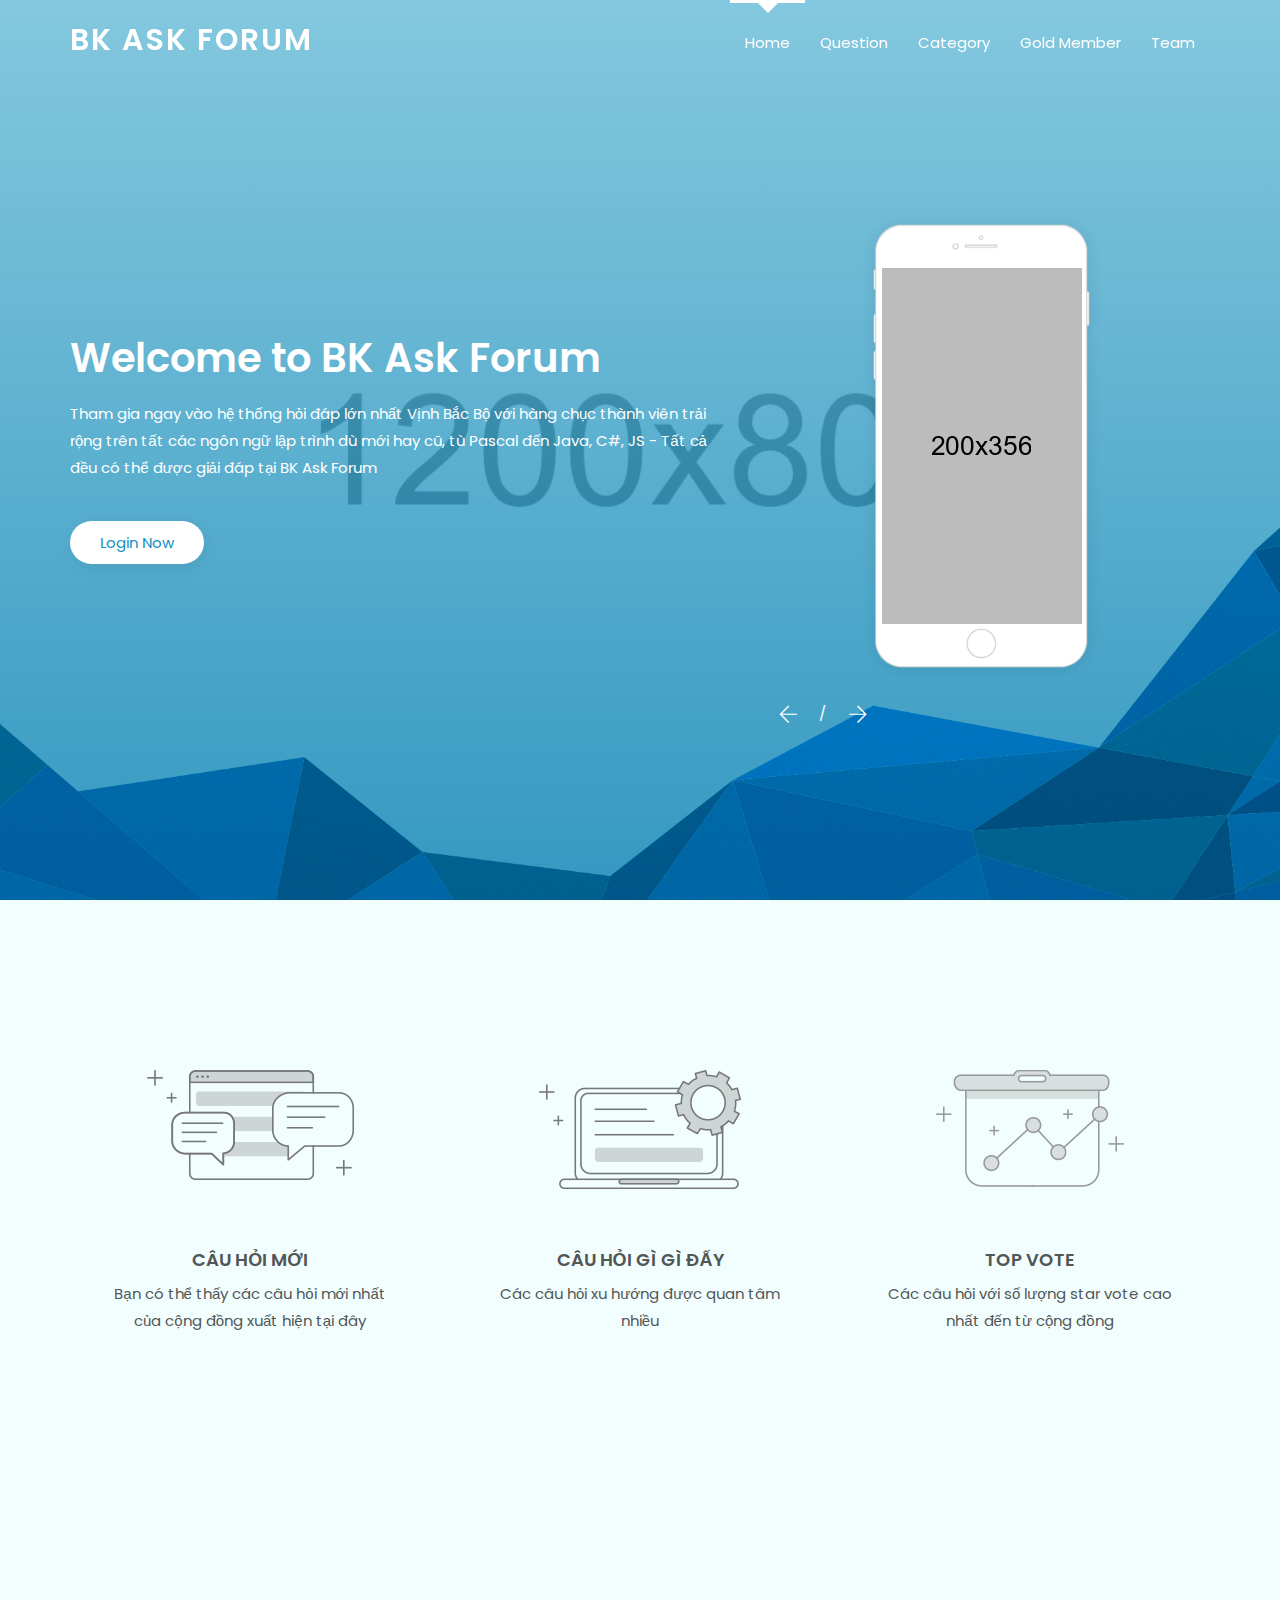
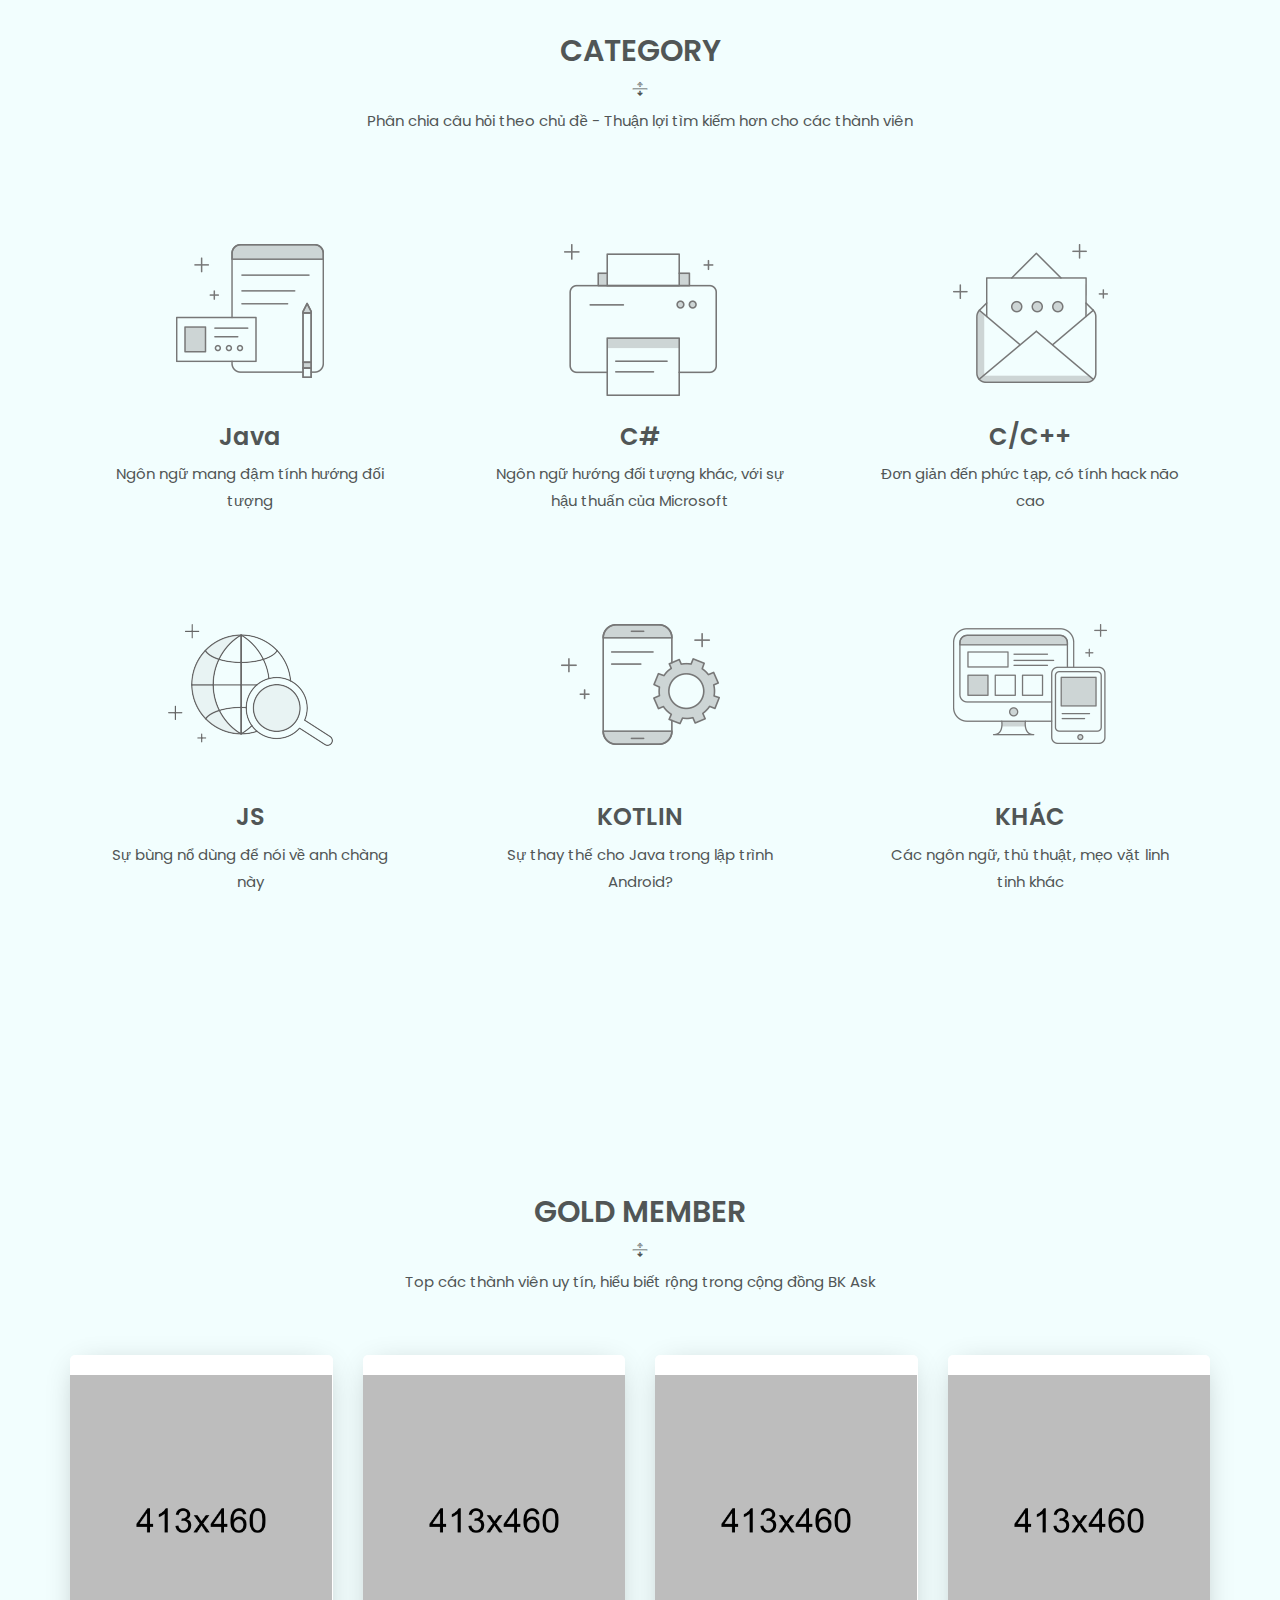
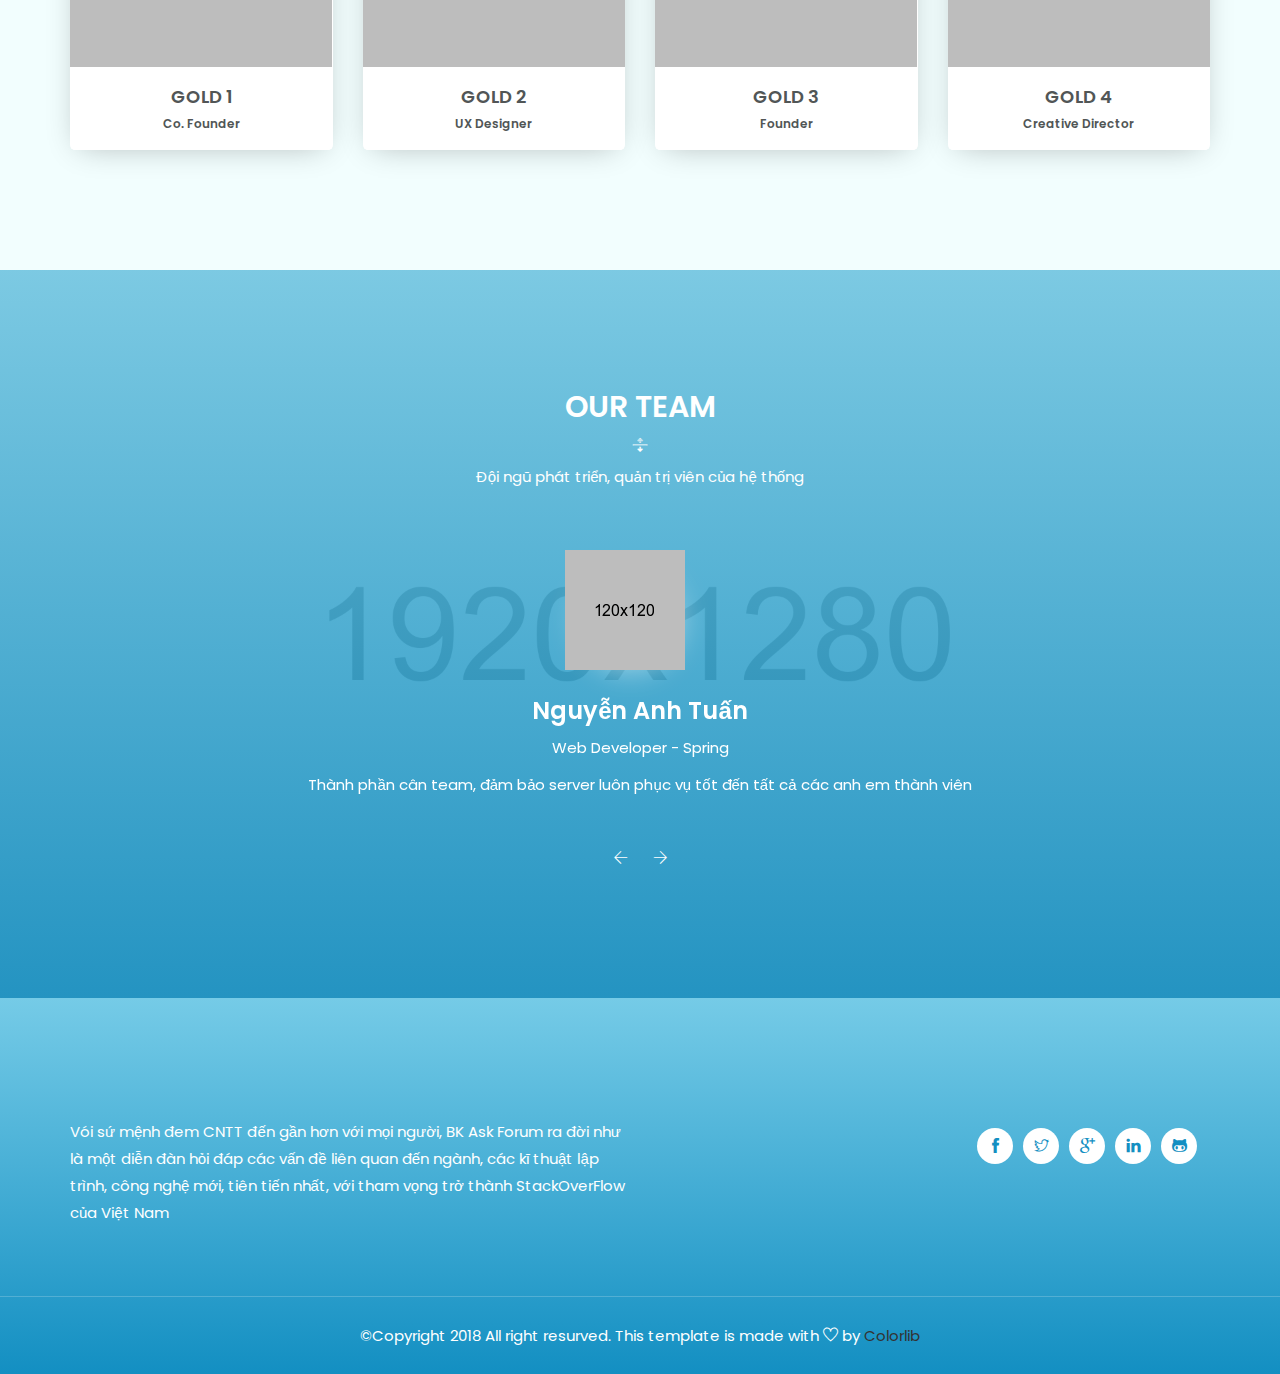
==== home/index.html @ bb3d8185 "Add Home" ====
<!doctype html>
<html class="no-js" lang="zxx">

<head>
    <meta charset="utf-8">
    <meta http-equiv="x-ua-compatible" content="ie=edge">
    <meta name="viewport" content="width=device-width, initial-scale=1.0">
    <!-- Title -->
    <title>Home</title>
    <!-- Place favicon.ico in the root directory -->
    <link rel="apple-touch-icon" href="images/apple-touch-icon.png">
    <link rel="shortcut icon" type="image/ico" href="images/favicon.ico" />
    <!-- Plugin-CSS -->
    <link rel="stylesheet" href="css/bootstrap.min.css">
    <link rel="stylesheet" href="css/owl.carousel.min.css">
    <link rel="stylesheet" href="css/themify-icons.css">
    <link rel="stylesheet" href="css/magnific-popup.css">
    <link rel="stylesheet" href="css/animate.css">
    <!-- Main-Stylesheets -->
    <link rel="stylesheet" href="css/normalize.css">
    <link rel="stylesheet" href="style.css">
    <link rel="stylesheet" href="css/responsive.css">
    <script src="js/vendor/modernizr-2.8.3.min.js"></script>

    <!--[if lt IE 9]>
        <script src="//oss.maxcdn.com/html5shiv/3.7.2/html5shiv.min.js"></script>
        <script src="//oss.maxcdn.com/respond/1.4.2/respond.min.js"></script>
    <![endif]-->
</head>

<body data-spy="scroll" data-target="#primary-menu">

    <!-- Pre loader -->
    <div class="preloader">
        <div class="sk-folding-cube">
            <div class="sk-cube1 sk-cube"></div>
            <div class="sk-cube2 sk-cube"></div>
            <div class="sk-cube4 sk-cube"></div>
            <div class="sk-cube3 sk-cube"></div>
        </div>
    </div>

    <!--Mainmenu-area-->
    <div class="mainmenu-area" data-spy="affix" data-offset-top="100">
        <div class="container">
            <!--Logo-->
            <div class="navbar-header">
                <button type="button" class="navbar-toggle" data-toggle="collapse" data-target="#primary-menu">
                    <span class="icon-bar"></span>
                    <span class="icon-bar"></span>
                    <span class="icon-bar"></span>
                </button>
                <a href="#" class="navbar-brand logo">
                    <h2>BK ASK FORUM</h2>
                </a>
            </div>
            <!--Logo/-->


            <nav class="collapse navbar-collapse" id="primary-menu">
                <ul class="nav navbar-nav navbar-right">
                    <li class="active"><a href="#home-page">Home</a></li>
                    <!--<li><a href="#service-page">Question</a></li>-->
                    <li><a href="#question-page">Question</a></li>

                    <!--<li><a href="#feature-page">Category</a></li>-->
                    <li><a href="#category-page">Category</a></li>

                    <li><a href="#goldmember-page">Gold Member</a></li>
                    <!--<li><a href="#price-page">Pricing</a></li>-->
                    <li><a href="#team-page">Team</a></li>
                    <!--<li><a href="#faq-page">FAQ</a></li>-->
                    <!--<li><a href="#blog-page">Blog</a></li>-->
                    <!--<li><a href="#contact-page">Contact</a></li>-->
                </ul>
            </nav>
        </div>
    </div>
    <!--Mainmenu-area/-->



    <!--Header-area-->
    <header class="header-area overlay full-height relative v-center" id="home-page">
        <div class="absolute anlge-bg"></div>
        <div class="container">
            <div class="row v-center">
                <!-- Introduction Title -->
                <div class="col-xs-12 col-md-7 header-text">
                    <h2>Welcome to BK Ask Forum</h2>
                    <p>Tham gia ngay vào hệ thống hỏi đáp lớn nhất Vịnh Bắc Bộ với hàng chục thành viên trải rộng trên tất các ngôn ngữ lập trình dù mới hay cũ, tù Pascal đến Java, C#, JS - Tất cả đều có thể được giải đáp tại BK Ask Forum </p>
                    <a href="#" class="button white">Login Now</a>
                </div>
                <!-- Slider -->
                <div class="hidden-xs hidden-sm col-md-5 text-right">
                    <div class="screen-box screen-slider">
                        <div class="item">
                            <img src="images/screen-1.jpg" alt="">
                        </div>
                        <div class="item">
                            <img src="images/screen-2.jpg" alt="">
                        </div>
                        <div class="item">
                            <img src="images/screen-3.jpg" alt="">
                        </div>
                        <div class="item">
                            <img src="images/screen-4.jpg" alt="">
                        </div>
                        <div class="item">
                            <img src="images/screen-5.jpg" alt="">
                        </div>
                    </div>
                </div>
            </div>
        </div>
    </header>
    <!--Header-area/-->



    <!--Question-area-->
    <section class="gray-bg section-padding" id="question-page">
        <div class="container">
            <div class="row">
                <div class="col-xs-12 col-sm-4">
                    <div class="box">
                        <div class="box-icon">
                            <img src="images/service-icon-1.png" alt="">
                        </div>
                        <h4>CÂU HỎI MỚI</h4>
                        <p>Bạn có thể thấy các câu hỏi mới nhất của cộng đồng xuất hiện tại đây</p>
                    </div>
                </div>
                <div class="col-xs-12 col-sm-4">
                    <div class="box">
                        <div class="box-icon">
                            <img src="images/service-icon-2.png" alt="">
                        </div>
                        <h4>CÂU HỎI GÌ GÌ ĐẤY</h4>
                        <p>Các câu hỏi xu hướng được quan tâm nhiều</p>
                    </div>
                </div>
                <div class="col-xs-12 col-sm-4">
                    <div class="box">
                        <div class="box-icon">
                            <img src="images/service-icon-3.png" alt="">
                        </div>
                        <h4>TOP VOTE</h4>
                        <p>Các câu hỏi với số lượng star vote cao nhất đến từ cộng đồng</p>
                    </div>
                </div>
            </div>
        </div>
    </section>
    <!--Question-area/-->


    <section class="gray-bg section-padding" id="category-page">
        <div class="container">
            <div class="row">
                <div class="col-xs-12 col-sm-6 col-sm-offset-3 text-center">
                    <div class="page-title">
                        <h2>CATEGORY</h2>
                        <p>Phân chia câu hỏi theo chủ đề - Thuận lợi tìm kiếm hơn cho các thành viên</p>
                    </div>
                </div>
            </div>
            <div class="row">
                <div class="col-xs-12 col-sm-6 col-md-4">
                    <div class="box">
                        <div class="box-icon">
                            <img src="images/portfolio-icon-1.png" alt="">
                        </div>
                        <h3>Java</h3>
                        <p>Ngôn ngữ mang đậm tính hướng đối tượng</p>
                    </div>
                </div>
                <div class="col-xs-12 col-sm-6 col-md-4">
                    <div class="box">
                        <div class="box-icon">
                            <img src="images/portfolio-icon-2.png" alt="">
                        </div>
                        <h3>C#</h3>
                        <p>Ngôn ngữ hướng đối tượng khác, với sự hậu thuấn của Microsoft</p>
                    </div>
                </div>
                <div class="col-xs-12 col-sm-6 col-md-4">
                    <div class="box">
                        <div class="box-icon">
                            <img src="images/portfolio-icon-3.png" alt="">
                        </div>
                        <h3>C/C++</h3>
                        <p>Đơn giản đến phức tạp, có tính hack não cao</p>
                    </div>
                </div>
                <div class="col-xs-12 col-sm-6 col-md-4">
                    <div class="box">
                        <div class="box-icon">
                            <img src="images/portfolio-icon-4.png" alt="">
                        </div>
                        <h3>JS</h3>
                        <p>Sự bùng nổ dùng để nói về anh chàng này</p>
                    </div>
                </div>
                <div class="col-xs-12 col-sm-6 col-md-4">
                    <div class="box">
                        <div class="box-icon">
                            <img src="images/portfolio-icon-5.png" alt="">
                        </div>
                        <h3>KOTLIN</h3>
                        <p>Sự thay thế cho Java trong lập trình Android?</p>
                    </div>
                </div>
                <div class="col-xs-12 col-sm-6 col-md-4">
                    <div class="box">
                        <div class="box-icon">
                            <img src="images/portfolio-icon-6.png" alt="">
                        </div>
                        <h3>KHÁC</h3>
                        <p>Các ngôn ngữ, thủ thuật, mẹo vặt linh tinh khác</p>
                    </div>
                </div>
            </div>
        </div>
    </section>


    <section class="section-padding gray-bg" id="goldmember-page">
        <div class="container">
            <div class="row">
                <div class="col-xs-12 col-sm-6 col-sm-offset-3 text-center">
                    <div class="page-title">
                        <h2>GOLD MEMBER</h2>
                        <p>Top các thành viên uy tín, hiểu biết rộng trong cộng đồng BK Ask</p>
                    </div>
                </div>
            </div>
            <div class="row">
                <div class="col-xs-12 col-sm-6 col-md-3">
                    <div class="single-team">
                        <div class="team-photo">
                            <img src="images/team-section-1.png" alt="">
                        </div>
                        <h4>GOLD 1</h4>
                        <h6>Co. Founder</h6>
                        <ul class="social-menu">
                            <li><a href="#"><i class="ti-facebook"></i></a></li>
                            <li><a href="#"><i class="ti-twitter"></i></a></li>
                            <li><a href="#"><i class="ti-linkedin"></i></a></li>
                            <li><a href="#"><i class="ti-pinterest"></i></a></li>
                        </ul>
                    </div>
                </div>
                <div class="col-xs-12 col-sm-6 col-md-3">
                    <div class="single-team">
                        <div class="team-photo">
                            <img src="images/team-section-2.png" alt="">
                        </div>
                        <h4>GOLD 2</h4>
                        <h6>UX Designer</h6>
                        <ul class="social-menu">
                            <li><a href="#"><i class="ti-facebook"></i></a></li>
                            <li><a href="#"><i class="ti-twitter"></i></a></li>
                            <li><a href="#"><i class="ti-linkedin"></i></a></li>
                            <li><a href="#"><i class="ti-pinterest"></i></a></li>
                        </ul>
                    </div>
                </div>
                <div class="col-xs-12 col-sm-6 col-md-3">
                    <div class="single-team">
                        <div class="team-photo">
                            <img src="images/team-section-3.png" alt="">
                        </div>
                        <h4>GOLD 3</h4>
                        <h6>Founder</h6>
                        <ul class="social-menu">
                            <li><a href="#"><i class="ti-facebook"></i></a></li>
                            <li><a href="#"><i class="ti-twitter"></i></a></li>
                            <li><a href="#"><i class="ti-linkedin"></i></a></li>
                            <li><a href="#"><i class="ti-pinterest"></i></a></li>
                        </ul>
                    </div>
                </div>
                <div class="col-xs-12 col-sm-6 col-md-3">
                    <div class="single-team">
                        <div class="team-photo">
                            <img src="images/team-section-4.png" alt="">
                        </div>
                        <h4>GOLD 4</h4>
                        <h6>Creative Director</h6>
                        <ul class="social-menu">
                            <li><a href="#"><i class="ti-facebook"></i></a></li>
                            <li><a href="#"><i class="ti-twitter"></i></a></li>
                            <li><a href="#"><i class="ti-linkedin"></i></a></li>
                            <li><a href="#"><i class="ti-pinterest"></i></a></li>
                        </ul>
                    </div>
                </div>
            </div>
        </div>
    </section>




    <section class="testimonial-area section-padding gray-bg overlay" id="team-page">
        <div class="container">
            <div class="row">
                <div class="col-xs-12 col-sm-6 col-sm-offset-3 text-center">
                    <div class="page-title">
                        <h2>OUR TEAM</h2>
                        <p>Đội ngũ phát triển, quản trị viên của hệ thống</p>
                    </div>
                </div>
            </div>
            <div class="row">
                <div class="col-xs-12 col-sm-10 col-sm-offset-1 col-md-8 col-md-offset-2">
                    <div class="testimonials">
                        <div class="testimonial">
                            <div class="testimonial-photo">
                                <img src="images/avatar-small-1.png" alt="">
                            </div>
                            <h3>Nguyễn Anh Tuấn</h3>
                            <p>Web Developer - Spring</p>
                            <p>Thành phần cân team, đảm bảo server luôn phục vụ tốt đến tất cả các anh em thành viên</p>
                        </div>
                        <div class="testimonial">
                            <div class="testimonial-photo">
                                <img src="images/avatar-small-2.png" alt="">
                            </div>
                            <h3>Nguyễn Văn Trọng</h3>
                            <p>Web Developer - Master AngularJS</p>
                            <p>Cũng tương tự như Tuấn, Trọng tham gia nhóm với tinh thần cân team là chính</p>
                        </div>
                        <div class="testimonial">
                            <div class="testimonial-photo">
                                <img src="images/avatar-small-3.png" alt="">
                            </div>
                            <h3>Mai Tiến Dũng</h3>
                            <p>Leader - Designer</p>
                            <p>Leader của team - Kêu gọi đầu tư cho đội ngũ phát triển</p>
                        </div>
                        <div class="testimonial">
                            <div class="testimonial-photo">
                                <img src="images/avatar-small-4.png" alt="">
                            </div>
                            <h3>Hà Thế Đăng</h3>
                            <p>Web Developer - Junior</p>
                            <p>Thành viên thứ 4 của team - Và Arsenal cũng là đội bóng ưa thích của anh</p>
                        </div>
                        <div class="testimonial">
                            <div class="testimonial-photo">
                                <img src="images/avatar-small-5.png" alt="">
                            </div>
                            <h3>Trần Quang Khải</h3>
                            <p>Web Developer</p>
                            <p>Thành viên giấu mặt</p>
                        </div>
                    </div>
                </div>
            </div>
        </div>
    </section>


    <footer class="footer-area relative sky-bg" id="contact-page">
        <div class="footer-middle">
            <div class="container">
                <div class="row">
                    <div class="col-xs-12 col-sm-6 pull-right">
                        <ul class="social-menu text-right x-left">
                            <li><a href="#"><i class="ti-facebook"></i></a></li>
                            <li><a href="#"><i class="ti-twitter"></i></a></li>
                            <li><a href="#"><i class="ti-google"></i></a></li>
                            <li><a href="#"><i class="ti-linkedin"></i></a></li>
                            <li><a href="#"><i class="ti-github"></i></a></li>
                        </ul>
                    </div>
                    <div class="col-xs-12 col-sm-6">
                        <p>Vói sứ mệnh đem CNTT đến gần hơn với mọi người, BK Ask Forum ra đời như là một diễn đàn hỏi
                        đáp các vấn đề liên quan đến ngành, các kĩ thuật lập trình, công nghệ mới, tiên tiến nhất, với tham vọng
                        trở thành StackOverFlow của Việt Nam</p>
                    </div>
                </div>
            </div>
        </div>
        <div class="footer-bottom">
            <div class="container">
                <div class="row">
                    <div class="col-xs-12 text-center">
                        <p>&copy;Copyright 2018 All right resurved.  This template is made with <i class="ti-heart" aria-hidden="true"></i> by <a href="https://colorlib.com">Colorlib</a></p>
                    </div>
                </div>
            </div>
        </div>
    </footer>





    <!--Vendor-JS-->
    <script src="js/vendor/jquery-1.12.4.min.js"></script>
    <script src="js/vendor/bootstrap.min.js"></script>
    <!--Plugin-JS-->
    <script src="js/owl.carousel.min.js"></script>
    <script src="js/contact-form.js"></script>
    <script src="js/jquery.parallax-1.1.3.js"></script>
    <script src="js/scrollUp.min.js"></script>
    <script src="js/magnific-popup.min.js"></script>
    <script src="js/wow.min.js"></script>
    <!--Main-active-JS-->
    <script src="js/main.js"></script>
</body>

</html>
---- home/css/themify-icons.css ----
@font-face {
	font-family: 'themify';
	src:url('../fonts/themify.eot?-fvbane');
	src:url('../fonts/themify.eot?#iefix-fvbane') format('embedded-opentype'),
		url('../fonts/themify.woff?-fvbane') format('woff'),
		url('../fonts/themify.ttf?-fvbane') format('truetype'),
		url('../fonts/themify.svg?-fvbane#themify') format('svg');
	font-weight: normal;
	font-style: normal;
}

[class^="ti-"], [class*=" ti-"] {
	font-family: 'themify';
	speak: none;
	font-style: normal;
	font-weight: normal;
	font-variant: normal;
	text-transform: none;
	line-height: 1;

	/* Better Font Rendering =========== */
	-webkit-font-smoothing: antialiased;
	-moz-osx-font-smoothing: grayscale;
}

.ti-wand:before {
	content: "\e600";
}
.ti-volume:before {
	content: "\e601";
}
.ti-user:before {
	content: "\e602";
}
.ti-unlock:before {
	content: "\e603";
}
.ti-unlink:before {
	content: "\e604";
}
.ti-trash:before {
	content: "\e605";
}
.ti-thought:before {
	content: "\e606";
}
.ti-target:before {
	content: "\e607";
}
.ti-tag:before {
	content: "\e608";
}
.ti-tablet:before {
	content: "\e609";
}
.ti-star:before {
	content: "\e60a";
}
.ti-spray:before {
	content: "\e60b";
}
.ti-signal:before {
	content: "\e60c";
}
.ti-shopping-cart:before {
	content: "\e60d";
}
.ti-shopping-cart-full:before {
	content: "\e60e";
}
.ti-settings:before {
	content: "\e60f";
}
.ti-search:before {
	content: "\e610";
}
.ti-zoom-in:before {
	content: "\e611";
}
.ti-zoom-out:before {
	content: "\e612";
}
.ti-cut:before {
	content: "\e613";
}
.ti-ruler:before {
	content: "\e614";
}
.ti-ruler-pencil:before {
	content: "\e615";
}
.ti-ruler-alt:before {
	content: "\e616";
}
.ti-bookmark:before {
	content: "\e617";
}
.ti-bookmark-alt:before {
	content: "\e618";
}
.ti-reload:before {
	content: "\e619";
}
.ti-plus:before {
	content: "\e61a";
}
.ti-pin:before {
	content: "\e61b";
}
.ti-pencil:before {
	content: "\e61c";
}
.ti-pencil-alt:before {
	content: "\e61d";
}
.ti-paint-roller:before {
	content: "\e61e";
}
.ti-paint-bucket:before {
	content: "\e61f";
}
.ti-na:before {
	content: "\e620";
}
.ti-mobile:before {
	content: "\e621";
}
.ti-minus:before {
	content: "\e622";
}
.ti-medall:before {
	content: "\e623";
}
.ti-medall-alt:before {
	content: "\e624";
}
.ti-marker:before {
	content: "\e625";
}
.ti-marker-alt:before {
	content: "\e626";
}
.ti-arrow-up:before {
	content: "\e627";
}
.ti-arrow-right:before {
	content: "\e628";
}
.ti-arrow-left:before {
	content: "\e629";
}
.ti-arrow-down:before {
	content: "\e62a";
}
.ti-lock:before {
	content: "\e62b";
}
.ti-location-arrow:before {
	content: "\e62c";
}
.ti-link:before {
	content: "\e62d";
}
.ti-layout:before {
	content: "\e62e";
}
.ti-layers:before {
	content: "\e62f";
}
.ti-layers-alt:before {
	content: "\e630";
}
.ti-key:before {
	content: "\e631";
}
.ti-import:before {
	content: "\e632";
}
.ti-image:before {
	content: "\e633";
}
.ti-heart:before {
	content: "\e634";
}
.ti-heart-broken:before {
	content: "\e635";
}
.ti-hand-stop:before {
	content: "\e636";
}
.ti-hand-open:before {
	content: "\e637";
}
.ti-hand-drag:before {
	content: "\e638";
}
.ti-folder:before {
	content: "\e639";
}
.ti-flag:before {
	content: "\e63a";
}
.ti-flag-alt:before {
	content: "\e63b";
}
.ti-flag-alt-2:before {
	content: "\e63c";
}
.ti-eye:before {
	content: "\e63d";
}
.ti-export:before {
	content: "\e63e";
}
.ti-exchange-vertical:before {
	content: "\e63f";
}
.ti-desktop:before {
	content: "\e640";
}
.ti-cup:before {
	content: "\e641";
}
.ti-crown:before {
	content: "\e642";
}
.ti-comments:before {
	content: "\e643";
}
.ti-comment:before {
	content: "\e644";
}
.ti-comment-alt:before {
	content: "\e645";
}
.ti-close:before {
	content: "\e646";
}
.ti-clip:before {
	content: "\e647";
}
.ti-angle-up:before {
	content: "\e648";
}
.ti-angle-right:before {
	content: "\e649";
}
.ti-angle-left:before {
	content: "\e64a";
}
.ti-angle-down:before {
	content: "\e64b";
}
.ti-check:before {
	content: "\e64c";
}
.ti-check-box:before {
	content: "\e64d";
}
.ti-camera:before {
	content: "\e64e";
}
.ti-announcement:before {
	content: "\e64f";
}
.ti-brush:before {
	content: "\e650";
}
.ti-briefcase:before {
	content: "\e651";
}
.ti-bolt:before {
	content: "\e652";
}
.ti-bolt-alt:before {
	content: "\e653";
}
.ti-blackboard:before {
	content: "\e654";
}
.ti-bag:before {
	content: "\e655";
}
.ti-move:before {
	content: "\e656";
}
.ti-arrows-vertical:before {
	content: "\e657";
}
.ti-arrows-horizontal:before {
	content: "\e658";
}
.ti-fullscreen:before {
	content: "\e659";
}
.ti-arrow-top-right:before {
	content: "\e65a";
}
.ti-arrow-top-left:before {
	content: "\e65b";
}
.ti-arrow-circle-up:before {
	content: "\e65c";
}
.ti-arrow-circle-right:before {
	content: "\e65d";
}
.ti-arrow-circle-left:before {
	content: "\e65e";
}
.ti-arrow-circle-down:before {
	content: "\e65f";
}
.ti-angle-double-up:before {
	content: "\e660";
}
.ti-angle-double-right:before {
	content: "\e661";
}
.ti-angle-double-left:before {
	content: "\e662";
}
.ti-angle-double-down:before {
	content: "\e663";
}
.ti-zip:before {
	content: "\e664";
}
.ti-world:before {
	content: "\e665";
}
.ti-wheelchair:before {
	content: "\e666";
}
.ti-view-list:before {
	content: "\e667";
}
.ti-view-list-alt:before {
	content: "\e668";
}
.ti-view-grid:before {
	content: "\e669";
}
.ti-uppercase:before {
	content: "\e66a";
}
.ti-upload:before {
	content: "\e66b";
}
.ti-underline:before {
	content: "\e66c";
}
.ti-truck:before {
	content: "\e66d";
}
.ti-timer:before {
	content: "\e66e";
}
.ti-ticket:before {
	content: "\e66f";
}
.ti-thumb-up:before {
	content: "\e670";
}
.ti-thumb-down:before {
	content: "\e671";
}
.ti-text:before {
	content: "\e672";
}
.ti-stats-up:before {
	content: "\e673";
}
.ti-stats-down:before {
	content: "\e674";
}
.ti-split-v:before {
	content: "\e675";
}
.ti-split-h:before {
	content: "\e676";
}
.ti-smallcap:before {
	content: "\e677";
}
.ti-shine:before {
	content: "\e678";
}
.ti-shift-right:before {
	content: "\e679";
}
.ti-shift-left:before {
	content: "\e67a";
}
.ti-shield:before {
	content: "\e67b";
}
.ti-notepad:before {
	content: "\e67c";
}
.ti-server:before {
	content: "\e67d";
}
.ti-quote-right:before {
	content: "\e67e";
}
.ti-quote-left:before {
	content: "\e67f";
}
.ti-pulse:before {
	content: "\e680";
}
.ti-printer:before {
	content: "\e681";
}
.ti-power-off:before {
	content: "\e682";
}
.ti-plug:before {
	content: "\e683";
}
.ti-pie-chart:before {
	content: "\e684";
}
.ti-paragraph:before {
	content: "\e685";
}
.ti-panel:before {
	content: "\e686";
}
.ti-package:before {
	content: "\e687";
}
.ti-music:before {
	content: "\e688";
}
.ti-music-alt:before {
	content: "\e689";
}
.ti-mouse:before {
	content: "\e68a";
}
.ti-mouse-alt:before {
	content: "\e68b";
}
.ti-money:before {
	content: "\e68c";
}
.ti-microphone:before {
	content: "\e68d";
}
.ti-menu:before {
	content: "\e68e";
}
.ti-menu-alt:before {
	content: "\e68f";
}
.ti-map:before {
	content: "\e690";
}
.ti-map-alt:before {
	content: "\e691";
}
.ti-loop:before {
	content: "\e692";
}
.ti-location-pin:before {
	content: "\e693";
}
.ti-list:before {
	content: "\e694";
}
.ti-light-bulb:before {
	content: "\e695";
}
.ti-Italic:before {
	content: "\e696";
}
.ti-info:before {
	content: "\e697";
}
.ti-infinite:before {
	content: "\e698";
}
.ti-id-badge:before {
	content: "\e699";
}
.ti-hummer:before {
	content: "\e69a";
}
.ti-home:before {
	content: "\e69b";
}
.ti-help:before {
	content: "\e69c";
}
.ti-headphone:before {
	content: "\e69d";
}
.ti-harddrives:before {
	content: "\e69e";
}
.ti-harddrive:before {
	content: "\e69f";
}
.ti-gift:before {
	content: "\e6a0";
}
.ti-game:before {
	content: "\e6a1";
}
.ti-filter:before {
	content: "\e6a2";
}
.ti-files:before {
	content: "\e6a3";
}
.ti-file:before {
	content: "\e6a4";
}
.ti-eraser:before {
	content: "\e6a5";
}
.ti-envelope:before {
	content: "\e6a6";
}
.ti-download:before {
	content: "\e6a7";
}
.ti-direction:before {
	content: "\e6a8";
}
.ti-direction-alt:before {
	content: "\e6a9";
}
.ti-dashboard:before {
	content: "\e6aa";
}
.ti-control-stop:before {
	content: "\e6ab";
}
.ti-control-shuffle:before {
	content: "\e6ac";
}
.ti-control-play:before {
	content: "\e6ad";
}
.ti-control-pause:before {
	content: "\e6ae";
}
.ti-control-forward:before {
	content: "\e6af";
}
.ti-control-backward:before {
	content: "\e6b0";
}
.ti-cloud:before {
	content: "\e6b1";
}
.ti-cloud-up:before {
	content: "\e6b2";
}
.ti-cloud-down:before {
	content: "\e6b3";
}
.ti-clipboard:before {
	content: "\e6b4";
}
.ti-car:before {
	content: "\e6b5";
}
.ti-calendar:before {
	content: "\e6b6";
}
.ti-book:before {
	content: "\e6b7";
}
.ti-bell:before {
	content: "\e6b8";
}
.ti-basketball:before {
	content: "\e6b9";
}
.ti-bar-chart:before {
	content: "\e6ba";
}
.ti-bar-chart-alt:before {
	content: "\e6bb";
}
.ti-back-right:before {
	content: "\e6bc";
}
.ti-back-left:before {
	content: "\e6bd";
}
.ti-arrows-corner:before {
	content: "\e6be";
}
.ti-archive:before {
	content: "\e6bf";
}
.ti-anchor:before {
	content: "\e6c0";
}
.ti-align-right:before {
	content: "\e6c1";
}
.ti-align-left:before {
	content: "\e6c2";
}
.ti-align-justify:before {
	content: "\e6c3";
}
.ti-align-center:before {
	content: "\e6c4";
}
.ti-alert:before {
	content: "\e6c5";
}
.ti-alarm-clock:before {
	content: "\e6c6";
}
.ti-agenda:before {
	content: "\e6c7";
}
.ti-write:before {
	content: "\e6c8";
}
.ti-window:before {
	content: "\e6c9";
}
.ti-widgetized:before {
	content: "\e6ca";
}
.ti-widget:before {
	content: "\e6cb";
}
.ti-widget-alt:before {
	content: "\e6cc";
}
.ti-wallet:before {
	content: "\e6cd";
}
.ti-video-clapper:before {
	content: "\e6ce";
}
.ti-video-camera:before {
	content: "\e6cf";
}
.ti-vector:before {
	content: "\e6d0";
}
.ti-themify-logo:before {
	content: "\e6d1";
}
.ti-themify-favicon:before {
	content: "\e6d2";
}
.ti-themify-favicon-alt:before {
	content: "\e6d3";
}
.ti-support:before {
	content: "\e6d4";
}
.ti-stamp:before {
	content: "\e6d5";
}
.ti-split-v-alt:before {
	content: "\e6d6";
}
.ti-slice:before {
	content: "\e6d7";
}
.ti-shortcode:before {
	content: "\e6d8";
}
.ti-shift-right-alt:before {
	content: "\e6d9";
}
.ti-shift-left-alt:before {
	content: "\e6da";
}
.ti-ruler-alt-2:before {
	content: "\e6db";
}
.ti-receipt:before {
	content: "\e6dc";
}
.ti-pin2:before {
	content: "\e6dd";
}
.ti-pin-alt:before {
	content: "\e6de";
}
.ti-pencil-alt2:before {
	content: "\e6df";
}
.ti-palette:before {
	content: "\e6e0";
}
.ti-more:before {
	content: "\e6e1";
}
.ti-more-alt:before {
	content: "\e6e2";
}
.ti-microphone-alt:before {
	content: "\e6e3";
}
.ti-magnet:before {
	content: "\e6e4";
}
.ti-line-double:before {
	content: "\e6e5";
}
.ti-line-dotted:before {
	content: "\e6e6";
}
.ti-line-dashed:before {
	content: "\e6e7";
}
.ti-layout-width-full:before {
	content: "\e6e8";
}
.ti-layout-width-default:before {
	content: "\e6e9";
}
.ti-layout-width-default-alt:before {
	content: "\e6ea";
}
.ti-layout-tab:before {
	content: "\e6eb";
}
.ti-layout-tab-window:before {
	content: "\e6ec";
}
.ti-layout-tab-v:before {
	content: "\e6ed";
}
.ti-layout-tab-min:before {
	content: "\e6ee";
}
.ti-layout-slider:before {
	content: "\e6ef";
}
.ti-layout-slider-alt:before {
	content: "\e6f0";
}
.ti-layout-sidebar-right:before {
	content: "\e6f1";
}
.ti-layout-sidebar-none:before {
	content: "\e6f2";
}
.ti-layout-sidebar-left:before {
	content: "\e6f3";
}
.ti-layout-placeholder:before {
	content: "\e6f4";
}
.ti-layout-menu:before {
	content: "\e6f5";
}
.ti-layout-menu-v:before {
	content: "\e6f6";
}
.ti-layout-menu-separated:before {
	content: "\e6f7";
}
.ti-layout-menu-full:before {
	content: "\e6f8";
}
.ti-layout-media-right-alt:before {
	content: "\e6f9";
}
.ti-layout-media-right:before {
	content: "\e6fa";
}
.ti-layout-media-overlay:before {
	content: "\e6fb";
}
.ti-layout-media-overlay-alt:before {
	content: "\e6fc";
}
.ti-layout-media-overlay-alt-2:before {
	content: "\e6fd";
}
.ti-layout-media-left-alt:before {
	content: "\e6fe";
}
.ti-layout-media-left:before {
	content: "\e6ff";
}
.ti-layout-media-center-alt:before {
	content: "\e700";
}
.ti-layout-media-center:before {
	content: "\e701";
}
.ti-layout-list-thumb:before {
	content: "\e702";
}
.ti-layout-list-thumb-alt:before {
	content: "\e703";
}
.ti-layout-list-post:before {
	content: "\e704";
}
.ti-layout-list-large-image:before {
	content: "\e705";
}
.ti-layout-line-solid:before {
	content: "\e706";
}
.ti-layout-grid4:before {
	content: "\e707";
}
.ti-layout-grid3:before {
	content: "\e708";
}
.ti-layout-grid2:before {
	content: "\e709";
}
.ti-layout-grid2-thumb:before {
	content: "\e70a";
}
.ti-layout-cta-right:before {
	content: "\e70b";
}
.ti-layout-cta-left:before {
	content: "\e70c";
}
.ti-layout-cta-center:before {
	content: "\e70d";
}
.ti-layout-cta-btn-right:before {
	content: "\e70e";
}
.ti-layout-cta-btn-left:before {
	content: "\e70f";
}
.ti-layout-column4:before {
	content: "\e710";
}
.ti-layout-column3:before {
	content: "\e711";
}
.ti-layout-column2:before {
	content: "\e712";
}
.ti-layout-accordion-separated:before {
	content: "\e713";
}
.ti-layout-accordion-merged:before {
	content: "\e714";
}
.ti-layout-accordion-list:before {
	content: "\e715";
}
.ti-ink-pen:before {
	content: "\e716";
}
.ti-info-alt:before {
	content: "\e717";
}
.ti-help-alt:before {
	content: "\e718";
}
.ti-headphone-alt:before {
	content: "\e719";
}
.ti-hand-point-up:before {
	content: "\e71a";
}
.ti-hand-point-right:before {
	content: "\e71b";
}
.ti-hand-point-left:before {
	content: "\e71c";
}
.ti-hand-point-down:before {
	content: "\e71d";
}
.ti-gallery:before {
	content: "\e71e";
}
.ti-face-smile:before {
	content: "\e71f";
}
.ti-face-sad:before {
	content: "\e720";
}
.ti-credit-card:before {
	content: "\e721";
}
.ti-control-skip-forward:before {
	content: "\e722";
}
.ti-control-skip-backward:before {
	content: "\e723";
}
.ti-control-record:before {
	content: "\e724";
}
.ti-control-eject:before {
	content: "\e725";
}
.ti-comments-smiley:before {
	content: "\e726";
}
.ti-brush-alt:before {
	content: "\e727";
}
.ti-youtube:before {
	content: "\e728";
}
.ti-vimeo:before {
	content: "\e729";
}
.ti-twitter:before {
	content: "\e72a";
}
.ti-time:before {
	content: "\e72b";
}
.ti-tumblr:before {
	content: "\e72c";
}
.ti-skype:before {
	content: "\e72d";
}
.ti-share:before {
	content: "\e72e";
}
.ti-share-alt:before {
	content: "\e72f";
}
.ti-rocket:before {
	content: "\e730";
}
.ti-pinterest:before {
	content: "\e731";
}
.ti-new-window:before {
	content: "\e732";
}
.ti-microsoft:before {
	content: "\e733";
}
.ti-list-ol:before {
	content: "\e734";
}
.ti-linkedin:before {
	content: "\e735";
}
.ti-layout-sidebar-2:before {
	content: "\e736";
}
.ti-layout-grid4-alt:before {
	content: "\e737";
}
.ti-layout-grid3-alt:before {
	content: "\e738";
}
.ti-layout-grid2-alt:before {
	content: "\e739";
}
.ti-layout-column4-alt:before {
	content: "\e73a";
}
.ti-layout-column3-alt:before {
	content: "\e73b";
}
.ti-layout-column2-alt:before {
	content: "\e73c";
}
.ti-instagram:before {
	content: "\e73d";
}
.ti-google:before {
	content: "\e73e";
}
.ti-github:before {
	content: "\e73f";
}
.ti-flickr:before {
	content: "\e740";
}
.ti-facebook:before {
	content: "\e741";
}
.ti-dropbox:before {
	content: "\e742";
}
.ti-dribbble:before {
	content: "\e743";
}
.ti-apple:before {
	content: "\e744";
}
.ti-android:before {
	content: "\e745";
}
.ti-save:before {
	content: "\e746";
}
.ti-save-alt:before {
	content: "\e747";
}
.ti-yahoo:before {
	content: "\e748";
}
.ti-wordpress:before {
	content: "\e749";
}
.ti-vimeo-alt:before {
	content: "\e74a";
}
.ti-twitter-alt:before {
	content: "\e74b";
}
.ti-tumblr-alt:before {
	content: "\e74c";
}
.ti-trello:before {
	content: "\e74d";
}
.ti-stack-overflow:before {
	content: "\e74e";
}
.ti-soundcloud:before {
	content: "\e74f";
}
.ti-sharethis:before {
	content: "\e750";
}
.ti-sharethis-alt:before {
	content: "\e751";
}
.ti-reddit:before {
	content: "\e752";
}
.ti-pinterest-alt:before {
	content: "\e753";
}
.ti-microsoft-alt:before {
	content: "\e754";
}
.ti-linux:before {
	content: "\e755";
}
.ti-jsfiddle:before {
	content: "\e756";
}
.ti-joomla:before {
	content: "\e757";
}
.ti-html5:before {
	content: "\e758";
}
.ti-flickr-alt:before {
	content: "\e759";
}
.ti-email:before {
	content: "\e75a";
}
.ti-drupal:before {
	content: "\e75b";
}
.ti-dropbox-alt:before {
	content: "\e75c";
}
.ti-css3:before {
	content: "\e75d";
}
.ti-rss:before {
	content: "\e75e";
}
.ti-rss-alt:before {
	content: "\e75f";
}
---- home/style.css ----
/*-----------------------------------------------------------------------------------
Template Name: New HTML5 Template,
Template URI: http://www.themectg.com
Description: This is html5 template
Author: Themectg
Author URI: http://www.themectg.com
Version: 1.0
-----------------------------------------------------------------------------------
CSS INDEX
===================
1. Google font
2. Theme Default CSS
3. Helper-class
4. Button-style
5. Mainmenu-area
6. Section-Background
7. Header-style
8. Headline-style
9. Skills-area
10. Service-area
11. Work-area
12. Team-area
13. Bar-effect-css
14. Masp style
15. Form-style
16. Scroll-To-Top-Button
17. Preloader-css
-----------------------------------------------------------------------------------*/

/*-----------------
1. Google font
------------------*/

@import url('https://fonts.googleapis.com/css?family=Poppins:300,400,500,600,700');

/*-------------------
2. Theme Default CSS
--------------------*/

a {
    text-decoration: none;
    outline: none;
    -webkit-transition: 0.4s;
    transition: 0.4s;
    color: #333333;
}

input:focus,
button:focus,
a:focus,
a:hover {
    text-decoration: none;
    outline: none;
    color: #000000;
}

img {
    max-width: 100%;
    height: auto;
}

h1,
h2,
h3,
h4,
h5,
h6 {
    margin: 0 0 10px;
    font-weight: 600;
}

html,
body {
    height: 100%
}

body {
    font-family: 'Poppins', sans-serif;
    font-weight: 400;
    font-size: 15px;
    line-height: 1.8;
    color: #515656;
}


/* Remove Chrome Input Field's Unwanted Yellow Background Color */

input:-webkit-autofill,
input:-webkit-autofill:hover,
input:-webkit-autofill:focus {
    -webkit-box-shadow: 0 0 0px 1000px white inset !important;
}

/**
*Helper-Classes
**/

.full-height {
    width: 100%;
    height: 100vh;
}

.relative {
    position: relative;
}

.fixed,
.absolute {
    position: absolute;
    left: 0;
    top: 0;
    width: 100%;
    height: 100%;
}

.fixed {
    position: fixed;
}

.v-center {
    display: -webkit-box;
    display: -ms-flexbox;
    display: flex;
    -webkit-box-align: center;
    -ms-flex-align: center;
    align-items: center;
    -ms-flex-line-pack: center;
    align-content: center;
    -ms-flex-wrap: wrap;
    flex-wrap: wrap
}

.section-padding {
    padding: 120px 0;
}

.social-menu {
    list-style: none;
    margin: 0;
    padding: 10px;
}

.social-menu li {
    display: inline-block;
    margin: 0 3px;
}

.social-menu li a {
    display: block;
    width: 36px;
    height: 36px;
    text-align: center;
    line-height: 2.5em;
    background-color: #ffffff;
    color: #138fc2;
    border-radius: 100px;
    -webkit-box-shadow: 0 0 0 0 rgba(0, 0, 0, 0.1);
    box-shadow: 0 0 0 0 rgba(0, 0, 0, 0.1);
    font-size: 15px;
}

.social-menu li a:hover {
    background-color: #138fc2;
    color: #ffffff;
    -webkit-box-shadow: 3px 3px 5px 0 rgba(0, 0, 0, 0.1);
    box-shadow: 3px 3px 5px 0 rgba(0, 0, 0, 0.1);
}

/**
*Default Background Class
**/

.overlay:before,
.sky-bg {
    background: #75cbe7;
    background: -webkit-gradient(linear, left top, left bottom, from(#75cbe7), to(#138fc2));
    background: linear-gradient(to bottom, #75cbe7 0%, #138fc2 100%);
    filter: progid:DXImageTransform.Microsoft.gradient( startColorstr='#75cbe7', endColorstr='#138fc2', GradientType=0);
    color: #ffffff;
}

.gray-bg {
    background-color: #f2fefe;
}

/**
*Default Button
**/

.button {
    display: inline-block;
    padding: 8px 30px;
    border-radius: 50px;
    color: #ffffff;
    background-color: #2f60c3;
    -webkit-transition: 0.3s;
    transition: 0.3s;
    border: none;
    -webkit-box-shadow: 2px 5px 20px -5px rgba(0, 0, 0, 0.1);
    box-shadow: 2px 5px 20px -5px rgba(0, 0, 0, 0.1);
}

.button.white,
.button:hover {
    background-color: #ffffff;
    color: #138fc2;
}

.button.white:hover {
    background-color: #2f60c3;
    color: #ffffff;
}

.button i {
    margin-left: 5px;
}

/**
*Page title
**/

.page-title {
    margin-bottom: 60px;
}

.page-title h2 {
    text-transform: uppercase;
    position: relative;
    margin-bottom: 20px;
    padding-bottom: 20px;
}

.page-title h2:after {
    content: "\e675";
    font-family: 'themify';
    position: absolute;
    left: 50%;
    -webkit-transform: translateX(-50%);
    transform: translateX(-50%);
    bottom: -10px;
    width: 15px;
    height: 15px;
    font-size: 14px;
}

/**
*Box-style
**/

.box {
    padding: 50px 30px;
    text-align: center;
    -webkit-box-shadow: 0 0 0 0 #ffffff;
    box-shadow: 0 0 0 0 #ffffff;
    -webkit-transition: 0.3s;
    transition: 0.3s;
    border-radius: 5px;
    -webkit-transform: translateY(0);
    transform: translateY(0)
}

.box:hover {
    -webkit-box-shadow: 0 10px 30px -5px rgba(0, 0, 0, 0.1);
    box-shadow: 0 10px 30px -5px rgba(0, 0, 0, 0.1);
    background-color: #ffffff;
    -webkit-transform: translateY(-5px);
    transform: translateY(-5px)
}

.box h4 {
    text-transform: uppercase;
}

.box .box-icon {
    height: 160px;
    margin-bottom: 20px;
}

.box .box-icon img {
    -webkit-filter: grayscale(100%);
    filter: grayscale(100%);
    -webkit-transition: 0.3s;
    transition: 0.3s;
}

.box:hover .box-icon img {
    -webkit-filter: grayscale(0);
    filter: grayscale(0)
}

/**
*Mainmenu-area
**/

.mainmenu-area {
    position: fixed;
    left: 0;
    top: 0;
    width: 100%;
    z-index: 9999999;
    -webkit-transition: 0.3s;
    transition: 0.3s;
}

.overlay,
.overlay a,
.mainmenu-area a {
    color: #ffffff;
}

.mainmenu-area .logo {
    text-transform: uppercase;
    letter-spacing: 2px;
    height: inherit;
    margin-top: 8px;
    padding-left: 0;
}

.mainmenu-area .logo h2 {
    margin-bottom: 0;
}

.mainmenu-area #primary-menu > ul > li > a {
    background: none;
    padding: 30px 15px;
    position: relative;
    border-top: 3px solid transparent;
    text-align: center;
}

.mainmenu-area #primary-menu > ul > li > a:before {
    content: "";
    position: absolute;
    left: 50%;
    -webkit-transform: translateX(-50%);
    transform: translateX(-50%);
    top: -10px;
    width: 0;
    height: 0;
    border-right: 10px solid transparent;
    border-left: 10px solid transparent;
    border-top: 10px solid #ffffff;
    opacity: 0;
    -webkit-transition: 0.3s;
    transition: 0.3s;
}

.mainmenu-area #primary-menu > ul > li > a:hover:before,
.mainmenu-area #primary-menu > ul > li.active > a:before {
    opacity: 1;
    top: 0;
}

.mainmenu-area #primary-menu ul li.active a,
.mainmenu-area #primary-menu ul li a:hover {
    border-top: 3px solid #ffffff;
}

.mainmenu-area.affix {
    background-color: #138fc2;
}



/**
*Header-area
**/

.client-area,
.header-area {
    background: #000000 url('images/parallax-2.jpg') no-repeat scroll center center / cover;
}

.anlge-bg {
    background: url('images/angle-bg.png') no-repeat scroll center bottom -120px / 100% auto;
}

.overlay {
    position: relative;
}

.overlay:before {
    content: "";
    position: absolute;
    left: 0;
    top: 0;
    width: 100%;
    height: 100%;
    opacity: 0.8
}

.header-text h2 {
    margin-bottom: 20px;
    font-size: 40px;
}

.header-text .button {
    margin-top: 30px;
}

.screen-slider .item {
    background: url('images/mobile2.png') no-repeat scroll center center / auto 100%;
    padding: 56px 22px;
    display: inline-block;
    margin: auto;
}

.screen-slider.owl-carousel .owl-item {
    text-align: center
}

.screen-slider .owl-controls {
    position: absolute;
    left: 0;
    top: 100%;
}

.screen-slider .owl-controls .owl-nav > div {
    display: inline-block;
    margin: 0 15px;
    font-size: 20px;
    text-align: center;
    position: relative;
}

.screen-slider .owl-controls .owl-nav {
    position: relative;
    margin-top: 0;
}

.screen-slider .owl-controls .owl-nav:after {
    content: "/";
    position: absolute;
    left: 50%;
    top: 12px;
    -webkit-transform: translateX(-50%);
    transform: translateX(-50%)
}

/**
*Caption-slider
**/

.caption-slider .carousel-indicators {
    position: static;
    margin: 30px auto 0 auto;
    padding: 0;
    border-top: 1px solid rgba(255, 255, 255, 0.2);
    display: -webkit-box;
    display: -ms-flexbox;
    display: flex;
    -webkit-box-pack: justify;
    -ms-flex-pack: justify;
    justify-content: space-between;
}

.caption-slider .carousel-indicators li {
    float: left;
    padding-top: 20px;
    padding-right: 30px;
    cursor: pointer;
    position: relative;
    list-style: none;
}

.caption-slider .carousel-indicators li:before {
    content: "";
    position: absolute;
    left: 0;
    top: -2px;
    width: 100%;
    height: 3px;
    background-color: #ffffff;
    opacity: 0;
}


.caption-slider .carousel-indicators li.active:before {
    opacity: 1;
}

.caption-slider .carousel-indicators li strong {
    display: block;
}

.caption-slider h2 {
    margin-bottom: 20px;
    font-size: 40px;
}

.caption-slider .button {
    margin-top: 30px;
}

.caption-slider .caption-photo {
    display: inline-block;
    -webkit-box-shadow: 0 10px 30px 0 rgba(0, 0, 0, 0.1);
    box-shadow: 0 10px 30px 0 rgba(0, 0, 0, 0.1)
}

.caption-slider .caption-photo.two {
    margin-top: 60px;
}

.caption-slider .caption-title {
    -webkit-animation-delay: 0.4s;
    animation-delay: 0.4s
}

.caption-slider .caption-desc {
    -webkit-animation-delay: 0.6s;
    animation-delay: 0.6s
}

.caption-slider .caption-button {
    -webkit-animation-delay: 0.8s;
    animation-delay: 0.8s
}

.caption-slider .caption-photo.one {
    -webkit-animation-delay: 1s;
    animation-delay: 1s
}

.caption-slider .caption-photo.two {
    -webkit-animation-delay: 1.2s;
    animation-delay: 1.2s
}


/***
*Team-Section
***/

.single-team {
    background-color: #ffffff;
    border-radius: 5px;
    overflow: hidden;
    color: #515656;
    text-align: center;
    position: relative;
    -webkit-box-shadow: 0 5px 30px -10px rgba(0, 0, 0, 0.3);
    box-shadow: 0 5px 30px -10px rgba(0, 0, 0, 0.3);
    -webkit-transform: translateY(0);
    transform: translateY(0);
    -webkit-transition: 0.3s;
    transition: 0.3s
}

.single-team:hover {
    -webkit-transform: translateY(-5px);
    transform: translateY(-5px)
}

.single-team .team-photo {
    margin-bottom: 20px;
    padding-top: 20px;
    overflow: hidden;
}

.single-team .team-photo img {
    -webkit-transform: scale(1);
    transform: scale(1);
    -webkit-transition: 0.3s;
    transition: 0.3s;
}

.single-team:hover .team-photo img {
    -webkit-transform: scale(1.1);
    transform: scale(1.1)
}

.single-team h4 {
    text-transform: uppercase;
}

.single-team h6 {
    margin-bottom: 20px;
}

.single-team .social-menu {
    -webkit-transition: 0.3s;
    transition: 0.3s;
    position: absolute;
    bottom: -80px;
    left: 0;
    width: 100%;
    padding: 23px 10px;
    background-color: #ffffff;
}

.single-team:hover .social-menu {
    bottom: 0;
}

/***
*Testimonial-Page
***/

.testimonial-area {
    background: url('images/parallax-7.jpg') no-repeat scroll center center / cover;
    position: relative;
    color: #ffffff;
}

.testimonial-area:before {
    opacity: 0.9
}

.testimonial {
    text-align: center;
}

.testimonial .testimonial-photo {
    margin-bottom: 20px;
    display: inline-block;
    margin-right: 30px;
    border-radius: 50%;
    -webkit-box-shadow: 5px 10px 30px -10px rgba(255, 255, 255, 0.5);
    box-shadow: 5px 10px 30px -10px rgba(255, 255, 255, 0.5);
    position: relative;
}

.testimonial .testimonial-photo:after {
    content: "";
    position: absolute;
    left: 50%;
    top: 100%;
    -webkit-transform: translateX(-50%);
    transform: translateX(-50%);
    width: 20px;
    height: 20px;
}

.testimonials.owl-carousel .owl-controls .owl-nav {
    text-align: center;
}


/***
*Price-area
***/

.price-area {
    background: url('images/parallax-6.jpg') no-repeat scroll center center / cover
}

.price-table h3 {
    margin-bottom: 30px;
}

.price-table {
    padding: 50px 40px;
    border-radius: 2px;
    text-align: center;
    background-color: #ffffff;
    color: #515656;
    position: relative;
    margin-top: 20px
}

.price-table.active {
    padding: 70px 40px;
    margin-top: 0
}

.price-table ul {
    margin: 30px 0;
    padding: 0;
    list-style: none;
}

.price-table ul li {
    padding: 5px 0;
}

.price-table .price-info {
    position: absolute;
    left: 50%;
    top: 0;
    width: 100px;
    -webkit-transform: translateX(-50%);
    transform: translateX(-50%);
    background-color: #55A2BE;
    color: #ffffff;
    border-radius: 0 0 50% 50%;
    padding-bottom: 5px;
}

/**
*Accordion
**/

#accordion .panel {
    background: none;
}

#accordion .panel .panel-title {
    padding: 30px 0 30px 60px;
    position: relative;
}

#accordion .panel .panel-collapse {
    padding-left: 60px;
}

#accordion .panel .panel-title a span:after,
#accordion .panel .panel-title a span:before,
#accordion .panel .panel-title a span {
    content: '';
    position: absolute;
    left: 0;
    top: 20px;
    width: 36px;
    height: 36px;
    background: #2f60c3;
    border-radius: 50%;
    -webkit-transition: 0.3s;
    transition: 0.3s;
}


#accordion .panel .panel-title a span:before,
#accordion .panel .panel-title a span:after {
    width: 10px;
    height: 1px;
    background-color: #ffffff;
    top: 50%;
    left: 50%;
    -webkit-transform: translate(-50%);
    transform: translate(-50%)
}

#accordion .panel .panel-title a span:before {
    -webkit-transform: translate(-50%) rotate(90deg);
    transform: translate(-50%) rotate(90deg)
}

#accordion .panel .panel-title a[aria-expanded="true"] span:before {
    -webkit-transform: translate(-50%) rotate(0deg);
    transform: translate(-50%) rotate(0deg)
}

/****
*Blog-area
*****/

.single-blog {
    overflow: hidden;
    border-radius: 5px;
    -webkit-box-shadow: 10px 15px 50px -10px rgba(0, 0, 0, 0.1);
    box-shadow: 10px 15px 50px -10px rgba(0, 0, 0, 0.1);

}

.single-blog h3 {
    font-size: 18px;
}


.single-blog .blog-meta {
    list-style: none;
    margin: 0;
    padding: 0;
    margin-top: 10px;
    margin-bottom: 30px;
}

.single-blog .blog-meta li {
    display: inline-block;
    margin-right: 15px;
}

.single-blog .blog-meta li span {
    margin-right: 5px;
}

.single-blog .blog-content {
    padding: 40px 20px;
    background-color: #ffffff
}


/***
*Footer-area
***/

.footer-area {
    padding-top: 120px;
    z-index: 1;
}

.footer-bg {
    background: url('images/angle-bg.png') no-repeat scroll center bottom / 100% auto;
    z-index: -1;
}

.footer-top {
    margin-bottom: 150px;
}

.side-icon-box {
    margin-bottom: 30px;
    position: relative;
    padding-left: 80px;
}

.side-icon-box a {
    color: #ffffff;
}

.side-icon-box .side-icon {
    position: absolute;
    left: 0;
    top: 0;
    width: 60px;
}

.side-icon-box strong {
    display: block;
    margin-bottom: 10px;
}

.footer-middle {
    margin-bottom: 60px;
}

.footer-bottom {
    border-top: 1px solid rgba(255, 255, 255, 0.2);
    padding-top: 25px;
    padding-bottom: 15px;
}

/***
*Contact-form
****/

.contact-form .button {
    letter-spacing: 2px;
    min-width: 150px;
    margin-top: 10px;
    border-radius: 3px;
}

.form-control {
    margin-bottom: 20px;
    height: auto;
    padding: 12px 20px;
}

.form-double input {
    width: calc(50% - 10px);
    float: left;
}

.form-double input:last-child {
    float: right;
}

/*-----------
preloader
------------*/

.preloader {
    position: fixed;
    top: 0;
    left: 0;
    width: 100%;
    height: 100%;
    background: #75cbe7;
    background: -webkit-gradient(linear, left top, left bottom, from(#75cbe7), to(#138fc2));
    background: linear-gradient(to bottom, #75cbe7 0%, #138fc2 100%);
    filter: progid:DXImageTransform.Microsoft.gradient( startColorstr='#75cbe7', endColorstr='#138fc2', GradientType=0);
    z-index: 99999999999;
}

.sk-folding-cube {
    margin: 20px auto;
    width: 40px;
    height: 40px;
    position: absolute;
    top: 50%;
    left: 50%;
    margin-top: -20px;
    margin-left: -20px;
    -webkit-transform: rotateZ(45deg);
    transform: rotateZ(45deg);
}

.sk-folding-cube .sk-cube {
    float: left;
    width: 50%;
    height: 50%;
    position: relative;
    -webkit-transform: scale(1.1);
    transform: scale(1.1);
}

.sk-folding-cube .sk-cube:before {
    content: '';
    position: absolute;
    top: 0;
    left: 0;
    width: 100%;
    height: 100%;
    background-color: #ffffff;
    -webkit-animation: sk-foldCubeAngle 2.4s infinite linear both;
    animation: sk-foldCubeAngle 2.4s infinite linear both;
    -webkit-transform-origin: 100% 100%;
    transform-origin: 100% 100%;
}

.sk-folding-cube .sk-cube2 {
    -webkit-transform: scale(1.1) rotateZ(90deg);
    transform: scale(1.1) rotateZ(90deg);
}

.sk-folding-cube .sk-cube3 {
    -webkit-transform: scale(1.1) rotateZ(180deg);
    transform: scale(1.1) rotateZ(180deg);
}

.sk-folding-cube .sk-cube4 {
    -webkit-transform: scale(1.1) rotateZ(270deg);
    transform: scale(1.1) rotateZ(270deg);
}

.sk-folding-cube .sk-cube2:before {
    -webkit-animation-delay: 0.3s;
    animation-delay: 0.3s;
}

.sk-folding-cube .sk-cube3:before {
    -webkit-animation-delay: 0.6s;
    animation-delay: 0.6s;
}

.sk-folding-cube .sk-cube4:before {
    -webkit-animation-delay: 0.9s;
    animation-delay: 0.9s;
}

@-webkit-keyframes sk-foldCubeAngle {
    0%,
    10% {
        -webkit-transform: perspective(140px) rotateX(-180deg);
        transform: perspective(140px) rotateX(-180deg);
        opacity: 0;
    }
    25%,
    75% {
        -webkit-transform: perspective(140px) rotateX(0deg);
        transform: perspective(140px) rotateX(0deg);
        opacity: 1;
    }
    90%,
    100% {
        -webkit-transform: perspective(140px) rotateY(180deg);
        transform: perspective(140px) rotateY(180deg);
        opacity: 0;
    }
}

@keyframes sk-foldCubeAngle {
    0%,
    10% {
        -webkit-transform: perspective(140px) rotateX(-180deg);
        transform: perspective(140px) rotateX(-180deg);
        opacity: 0;
    }
    25%,
    75% {
        -webkit-transform: perspective(140px) rotateX(0deg);
        transform: perspective(140px) rotateX(0deg);
        opacity: 1;
    }
    90%,
    100% {
        -webkit-transform: perspective(140px) rotateY(180deg);
        transform: perspective(140px) rotateY(180deg);
        opacity: 0;
    }
}
---- home/css/responsive.css ----
/* Medium Layout: 1280px. */

@media only screen and (min-width: 992px) and (max-width: 1200px) {}


/* Tablet Layout: 768px. */

@media only screen and (min-width: 768px) and (max-width: 991px) {
    .mainmenu-area #primary-menu > ul > li > a {
        padding: 30px 12px;
    }
    .header-area {
        padding-top: 80px;
    }
    .price-table,
    .box {
        padding: 30px 15px;
    }
    .price-table.active {
        padding: 50px 15px;
    }
    .single-team {
        margin-bottom: 30px
    }
    .side-icon-boxes {
        display: -webkit-box;
        display: -ms-flexbox;
        display: flex;
        -ms-flex-wrap: nowrap;
        flex-wrap: nowrap;
        -webkit-box-pack: justify;
        -ms-flex-pack: justify;
        justify-content: space-between;
    }
}


/* Mobile Layout: 320px. */

@media only screen and (max-width: 767px) {
    body {
        font-size: 13px;
    }
    .header-area {
        padding-top: 120px;
        padding-bottom: 100px;
        height: auto;
    }
    .page-title h2,
    .header-text h2 {
        font-size: 20px;
    }
    .mainmenu-area .navbar-toggle {
        margin-top: 20px;
    }
    .mainmenu-area .navbar-toggle .icon-bar {
        background-color: #ffffff;
    }
    .mainmenu-area #primary-menu {
        background-color: #138FC2;
    }
    .mainmenu-area #primary-menu ul {
        overflow-y: auto;
        max-height: 70vh;
        margin: 0;
    }
    .mainmenu-area #primary-menu > ul > li > a {
        padding: 15px;
        overflow: hidden;
    }
    .box {
        padding: 30px 15px;
    }
    .box .box-icon {
        height: auto;
    }
    .single-blog,
    .single-team,
    .price-table.active {
        margin-top: 30px;
    }
    .form-double input {
        width: 100%;
    }
    .footer-top {
        margin-bottom: 50px;
    }
    .x-left {
        text-align: left;
    }
    .mainmenu-area .logo {
        margin-left: 15px;
    }
}


/* Wide Mobile Layout: 480px. */

@media only screen and (min-width: 480px) and (max-width: 767px) {}
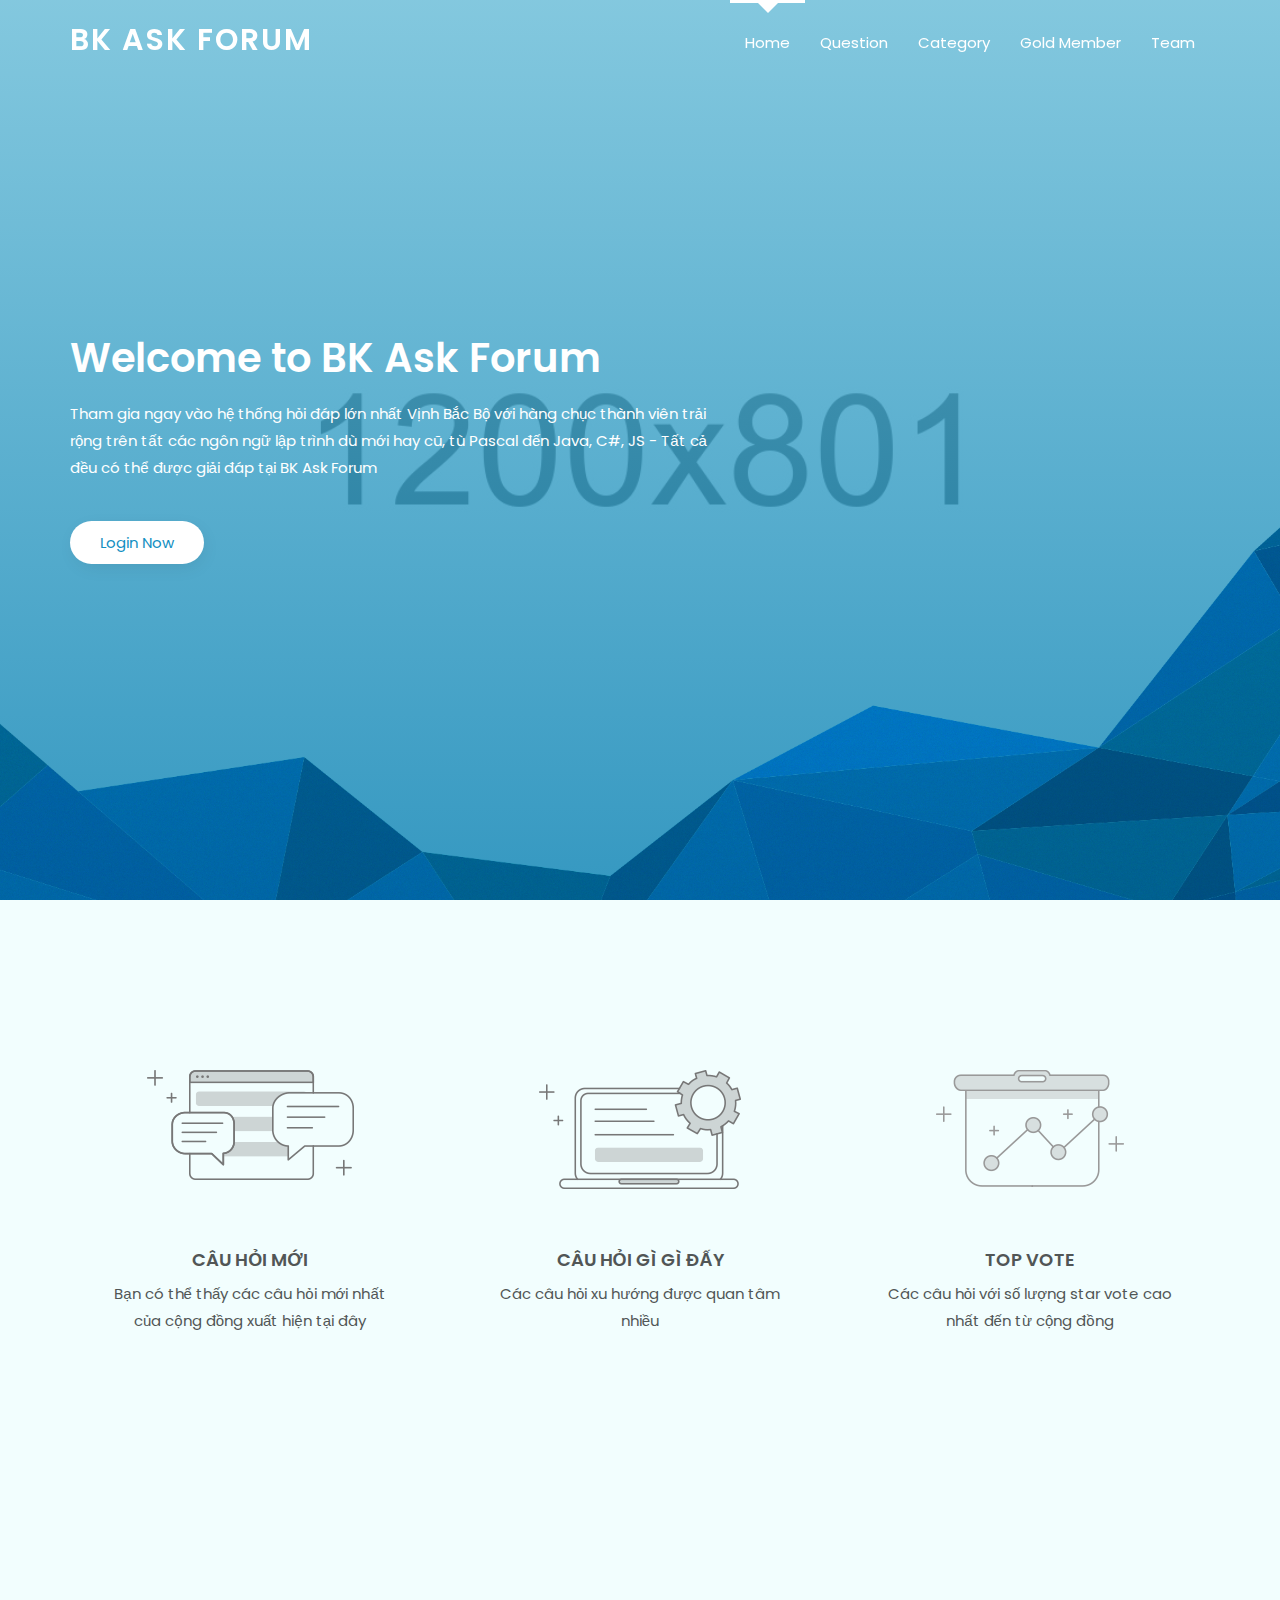
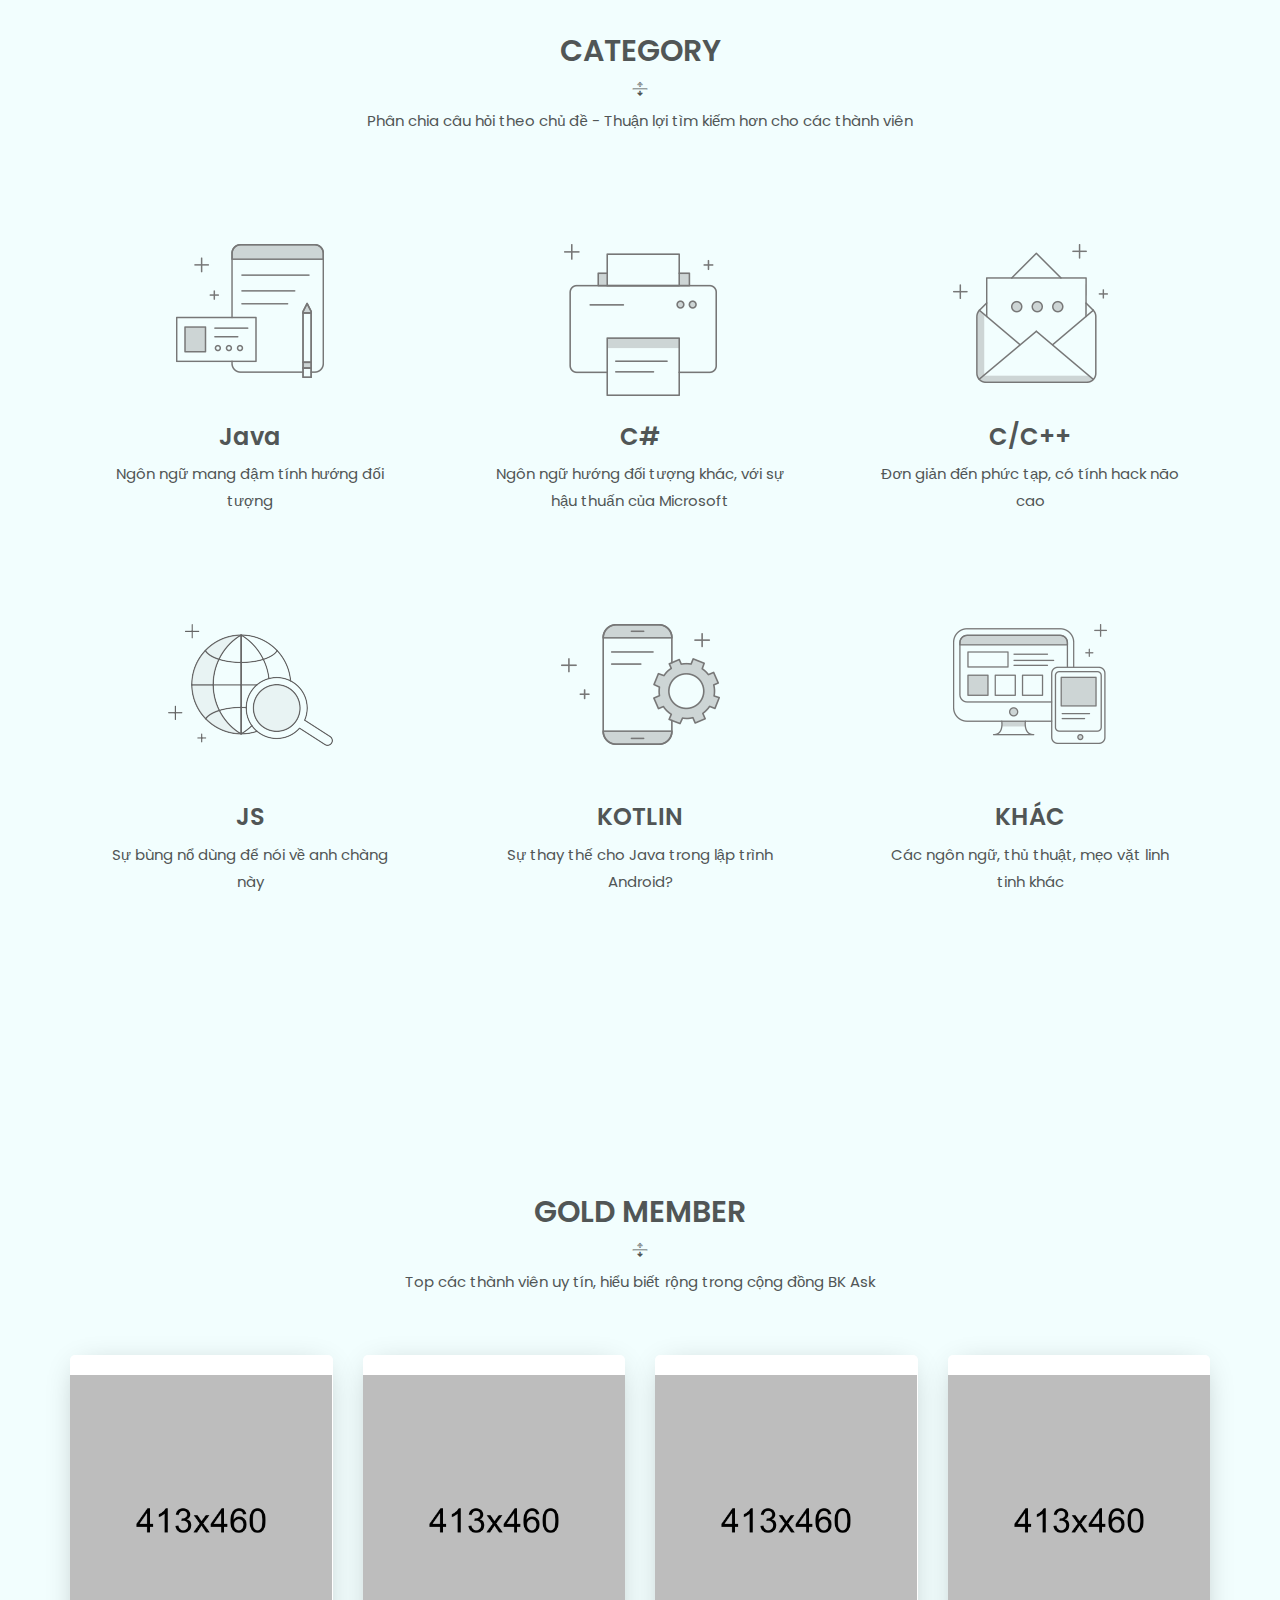
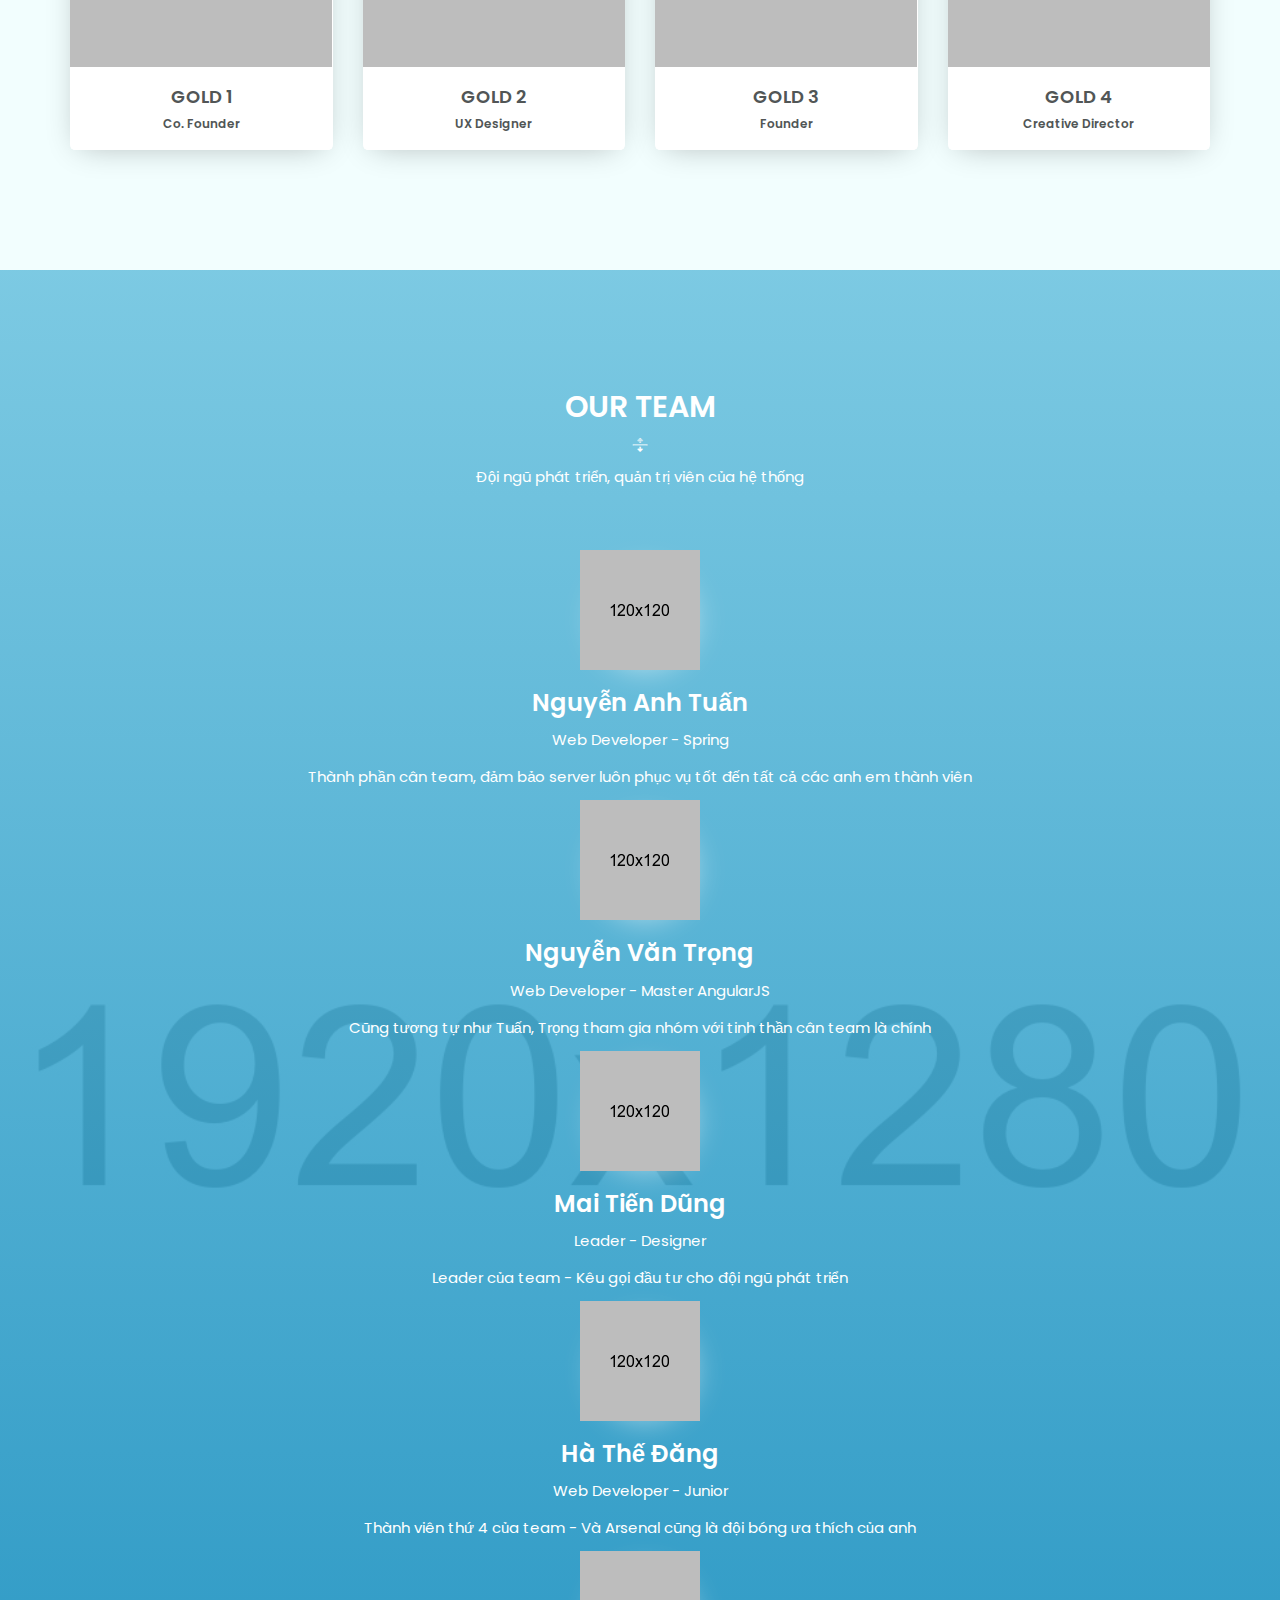
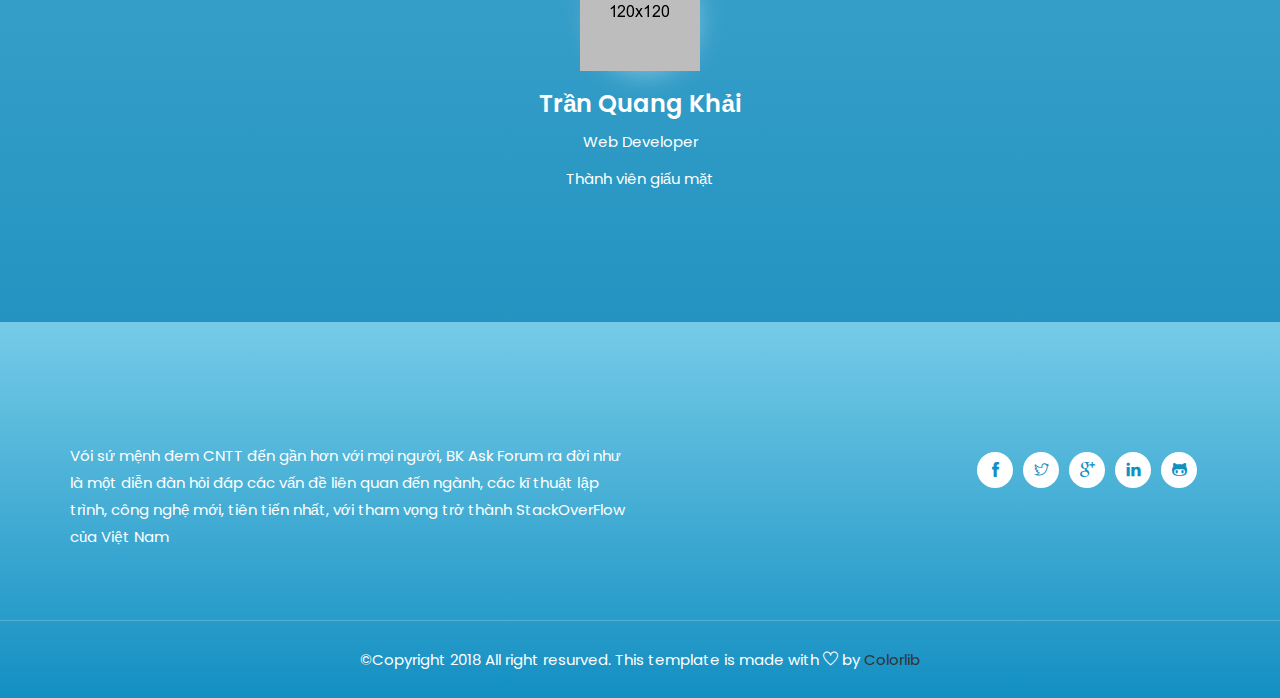
==== commit 6456a95c: "Delete JS - Fix CSS" ====
--- a/home/index.html
+++ b/home/index.html
@@ -12,33 +12,28 @@
     <link rel="shortcut icon" type="image/ico" href="images/favicon.ico" />
     <!-- Plugin-CSS -->
     <link rel="stylesheet" href="css/bootstrap.min.css">
-    <link rel="stylesheet" href="css/owl.carousel.min.css">
+    <!--<link rel="stylesheet" href="css/owl.carousel.min.css">-->
     <link rel="stylesheet" href="css/themify-icons.css">
-    <link rel="stylesheet" href="css/magnific-popup.css">
-    <link rel="stylesheet" href="css/animate.css">
+    <!--<link rel="stylesheet" href="css/magnific-popup.css">-->
+    <!--<link rel="stylesheet" href="css/animate.css">-->
     <!-- Main-Stylesheets -->
-    <link rel="stylesheet" href="css/normalize.css">
+    <!--<link rel="stylesheet" href="css/normalize.css">-->
     <link rel="stylesheet" href="style.css">
-    <link rel="stylesheet" href="css/responsive.css">
-    <script src="js/vendor/modernizr-2.8.3.min.js"></script>
-
-    <!--[if lt IE 9]>
-        <script src="//oss.maxcdn.com/html5shiv/3.7.2/html5shiv.min.js"></script>
-        <script src="//oss.maxcdn.com/respond/1.4.2/respond.min.js"></script>
-    <![endif]-->
+    <!--<link rel="stylesheet" href="css/responsive.css">-->
+
 </head>
 
 <body data-spy="scroll" data-target="#primary-menu">
 
     <!-- Pre loader -->
-    <div class="preloader">
-        <div class="sk-folding-cube">
-            <div class="sk-cube1 sk-cube"></div>
-            <div class="sk-cube2 sk-cube"></div>
-            <div class="sk-cube4 sk-cube"></div>
-            <div class="sk-cube3 sk-cube"></div>
-        </div>
-    </div>
+    <!--<div class="preloader">-->
+        <!--<div class="sk-folding-cube">-->
+            <!--<div class="sk-cube1 sk-cube"></div>-->
+            <!--<div class="sk-cube2 sk-cube"></div>-->
+            <!--<div class="sk-cube4 sk-cube"></div>-->
+            <!--<div class="sk-cube3 sk-cube"></div>-->
+        <!--</div>-->
+    <!--</div>-->
 
     <!--Mainmenu-area-->
     <div class="mainmenu-area" data-spy="affix" data-offset-top="100">
@@ -60,18 +55,10 @@
             <nav class="collapse navbar-collapse" id="primary-menu">
                 <ul class="nav navbar-nav navbar-right">
                     <li class="active"><a href="#home-page">Home</a></li>
-                    <!--<li><a href="#service-page">Question</a></li>-->
                     <li><a href="#question-page">Question</a></li>
-
-                    <!--<li><a href="#feature-page">Category</a></li>-->
                     <li><a href="#category-page">Category</a></li>
-
                     <li><a href="#goldmember-page">Gold Member</a></li>
-                    <!--<li><a href="#price-page">Pricing</a></li>-->
                     <li><a href="#team-page">Team</a></li>
-                    <!--<li><a href="#faq-page">FAQ</a></li>-->
-                    <!--<li><a href="#blog-page">Blog</a></li>-->
-                    <!--<li><a href="#contact-page">Contact</a></li>-->
                 </ul>
             </nav>
         </div>
@@ -91,26 +78,26 @@
                     <p>Tham gia ngay vào hệ thống hỏi đáp lớn nhất Vịnh Bắc Bộ với hàng chục thành viên trải rộng trên tất các ngôn ngữ lập trình dù mới hay cũ, tù Pascal đến Java, C#, JS - Tất cả đều có thể được giải đáp tại BK Ask Forum </p>
                     <a href="#" class="button white">Login Now</a>
                 </div>
-                <!-- Slider -->
-                <div class="hidden-xs hidden-sm col-md-5 text-right">
-                    <div class="screen-box screen-slider">
-                        <div class="item">
-                            <img src="images/screen-1.jpg" alt="">
-                        </div>
-                        <div class="item">
-                            <img src="images/screen-2.jpg" alt="">
-                        </div>
-                        <div class="item">
-                            <img src="images/screen-3.jpg" alt="">
-                        </div>
-                        <div class="item">
-                            <img src="images/screen-4.jpg" alt="">
-                        </div>
-                        <div class="item">
-                            <img src="images/screen-5.jpg" alt="">
-                        </div>
-                    </div>
-                </div>
+                <!--&lt;!&ndash; Slider &ndash;&gt;-->
+                <!--<div class="hidden-xs hidden-sm col-md-5 text-right">-->
+                    <!--<div class="screen-box screen-slider">-->
+                        <!--<div class="item">-->
+                            <!--<img src="images/screen-1.jpg" alt="">-->
+                        <!--</div>-->
+                        <!--<div class="item">-->
+                            <!--<img src="images/screen-2.jpg" alt="">-->
+                        <!--</div>-->
+                        <!--<div class="item">-->
+                            <!--<img src="images/screen-3.jpg" alt="">-->
+                        <!--</div>-->
+                        <!--<div class="item">-->
+                            <!--<img src="images/screen-4.jpg" alt="">-->
+                        <!--</div>-->
+                        <!--<div class="item">-->
+                            <!--<img src="images/screen-5.jpg" alt="">-->
+                        <!--</div>-->
+                    <!--</div>-->
+                <!--</div>-->
             </div>
         </div>
     </header>
@@ -403,14 +390,14 @@
     <script src="js/vendor/jquery-1.12.4.min.js"></script>
     <script src="js/vendor/bootstrap.min.js"></script>
     <!--Plugin-JS-->
-    <script src="js/owl.carousel.min.js"></script>
-    <script src="js/contact-form.js"></script>
-    <script src="js/jquery.parallax-1.1.3.js"></script>
-    <script src="js/scrollUp.min.js"></script>
-    <script src="js/magnific-popup.min.js"></script>
-    <script src="js/wow.min.js"></script>
+    <!--<script src="js/owl.carousel.min.js"></script>-->
+    <!--<script src="js/contact-form.js"></script>-->
+    <!--<script src="js/jquery.parallax-1.1.3.js"></script>-->
+    <!--<script src="js/scrollUp.min.js"></script>-->
+    <!--<script src="js/magnific-popup.min.js"></script>-->
+    <!--<script src="js/wow.min.js"></script>-->
     <!--Main-active-JS-->
-    <script src="js/main.js"></script>
+    <!--<script src="js/main.js"></script>-->
 </body>
 
 </html>
--- a/home/style.css
+++ b/home/style.css
@@ -614,7 +614,7 @@
 .testimonial .testimonial-photo {
     margin-bottom: 20px;
     display: inline-block;
-    margin-right: 30px;
+    /*margin-right: 30px;*/
     border-radius: 50%;
     -webkit-box-shadow: 5px 10px 30px -10px rgba(255, 255, 255, 0.5);
     box-shadow: 5px 10px 30px -10px rgba(255, 255, 255, 0.5);
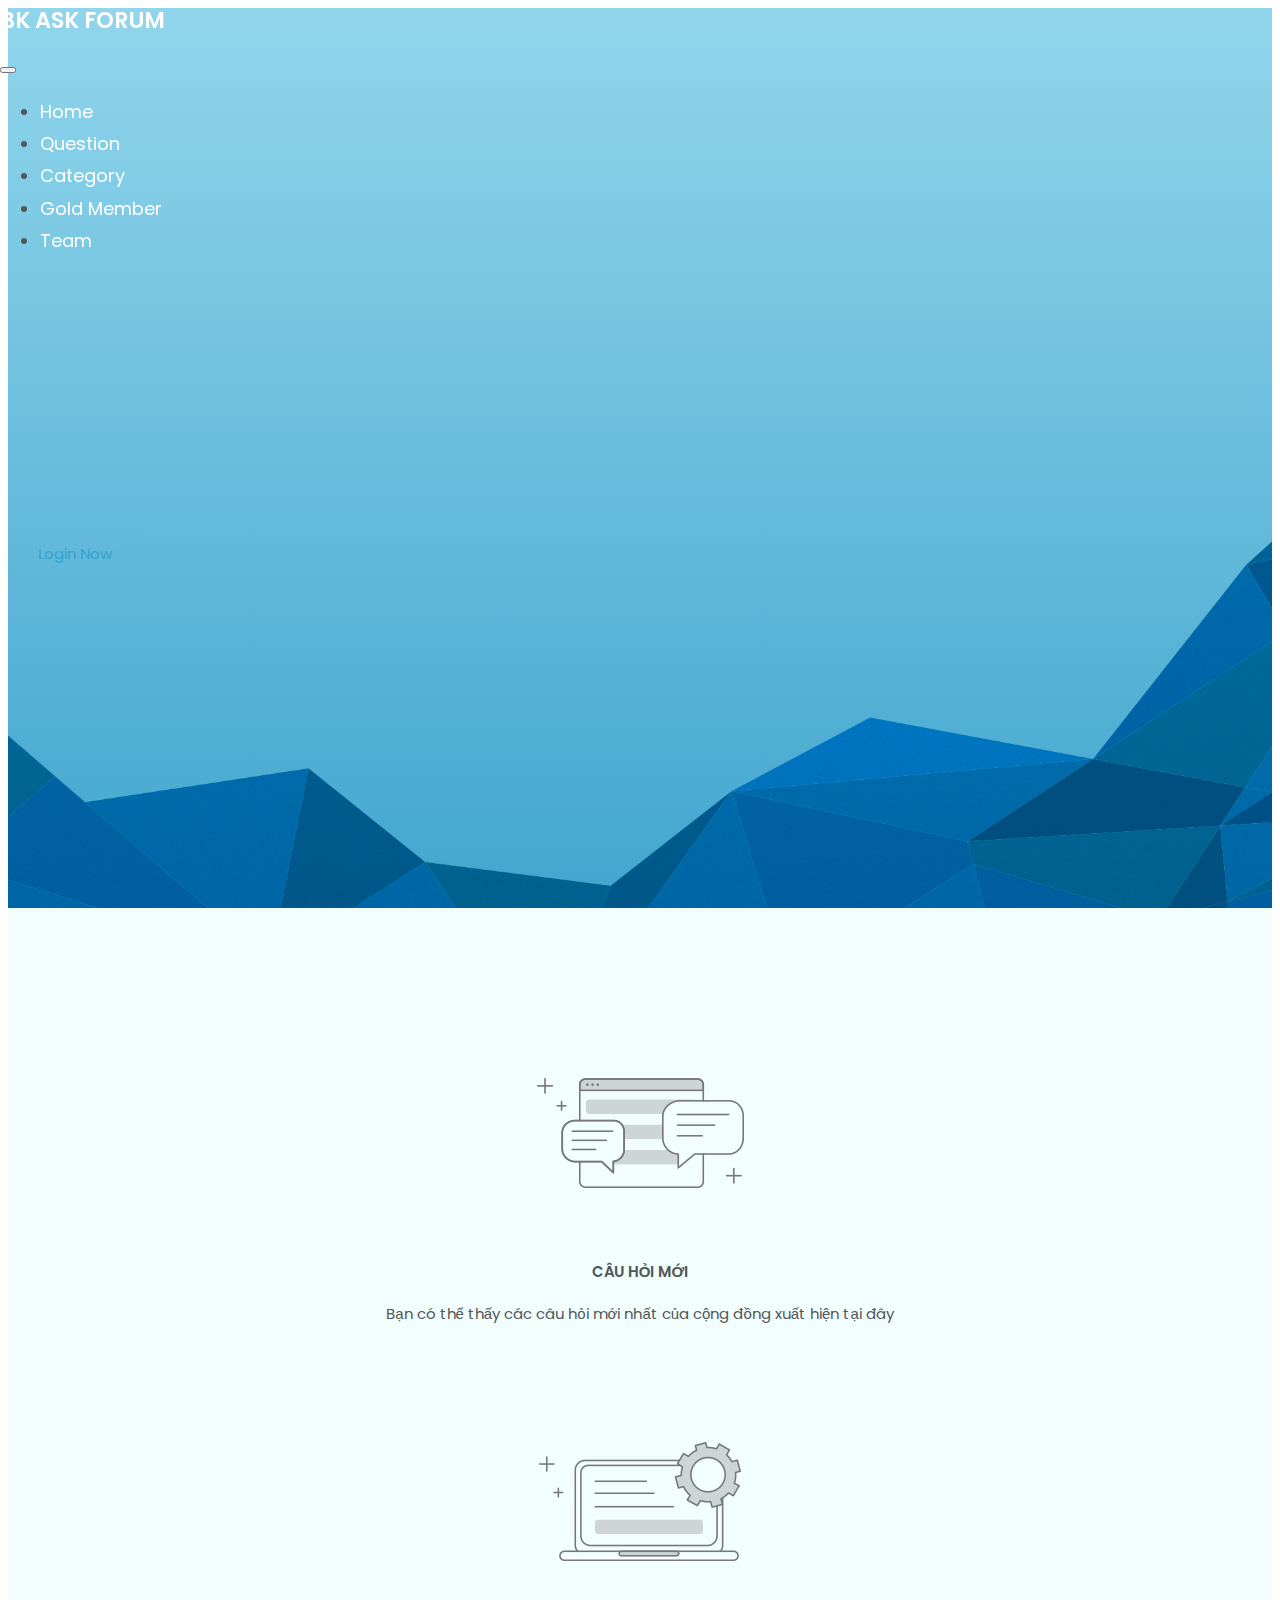
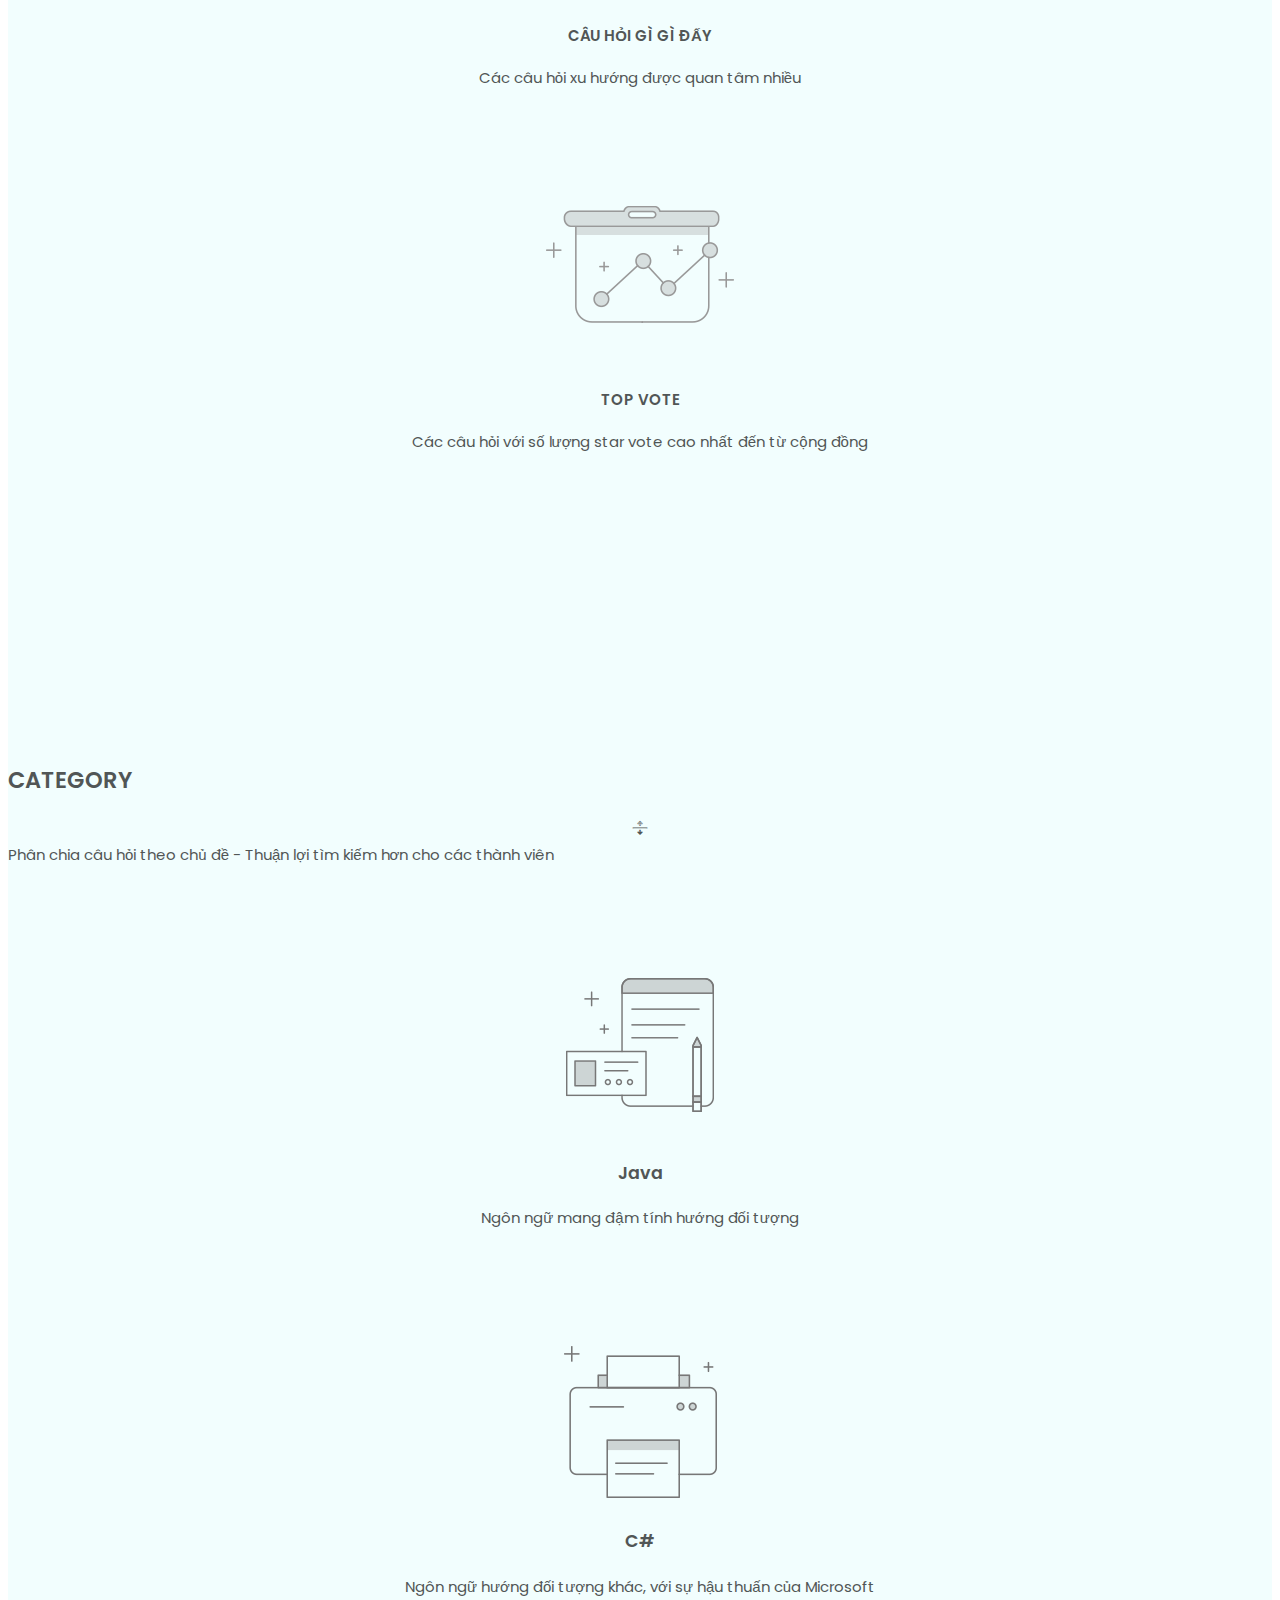
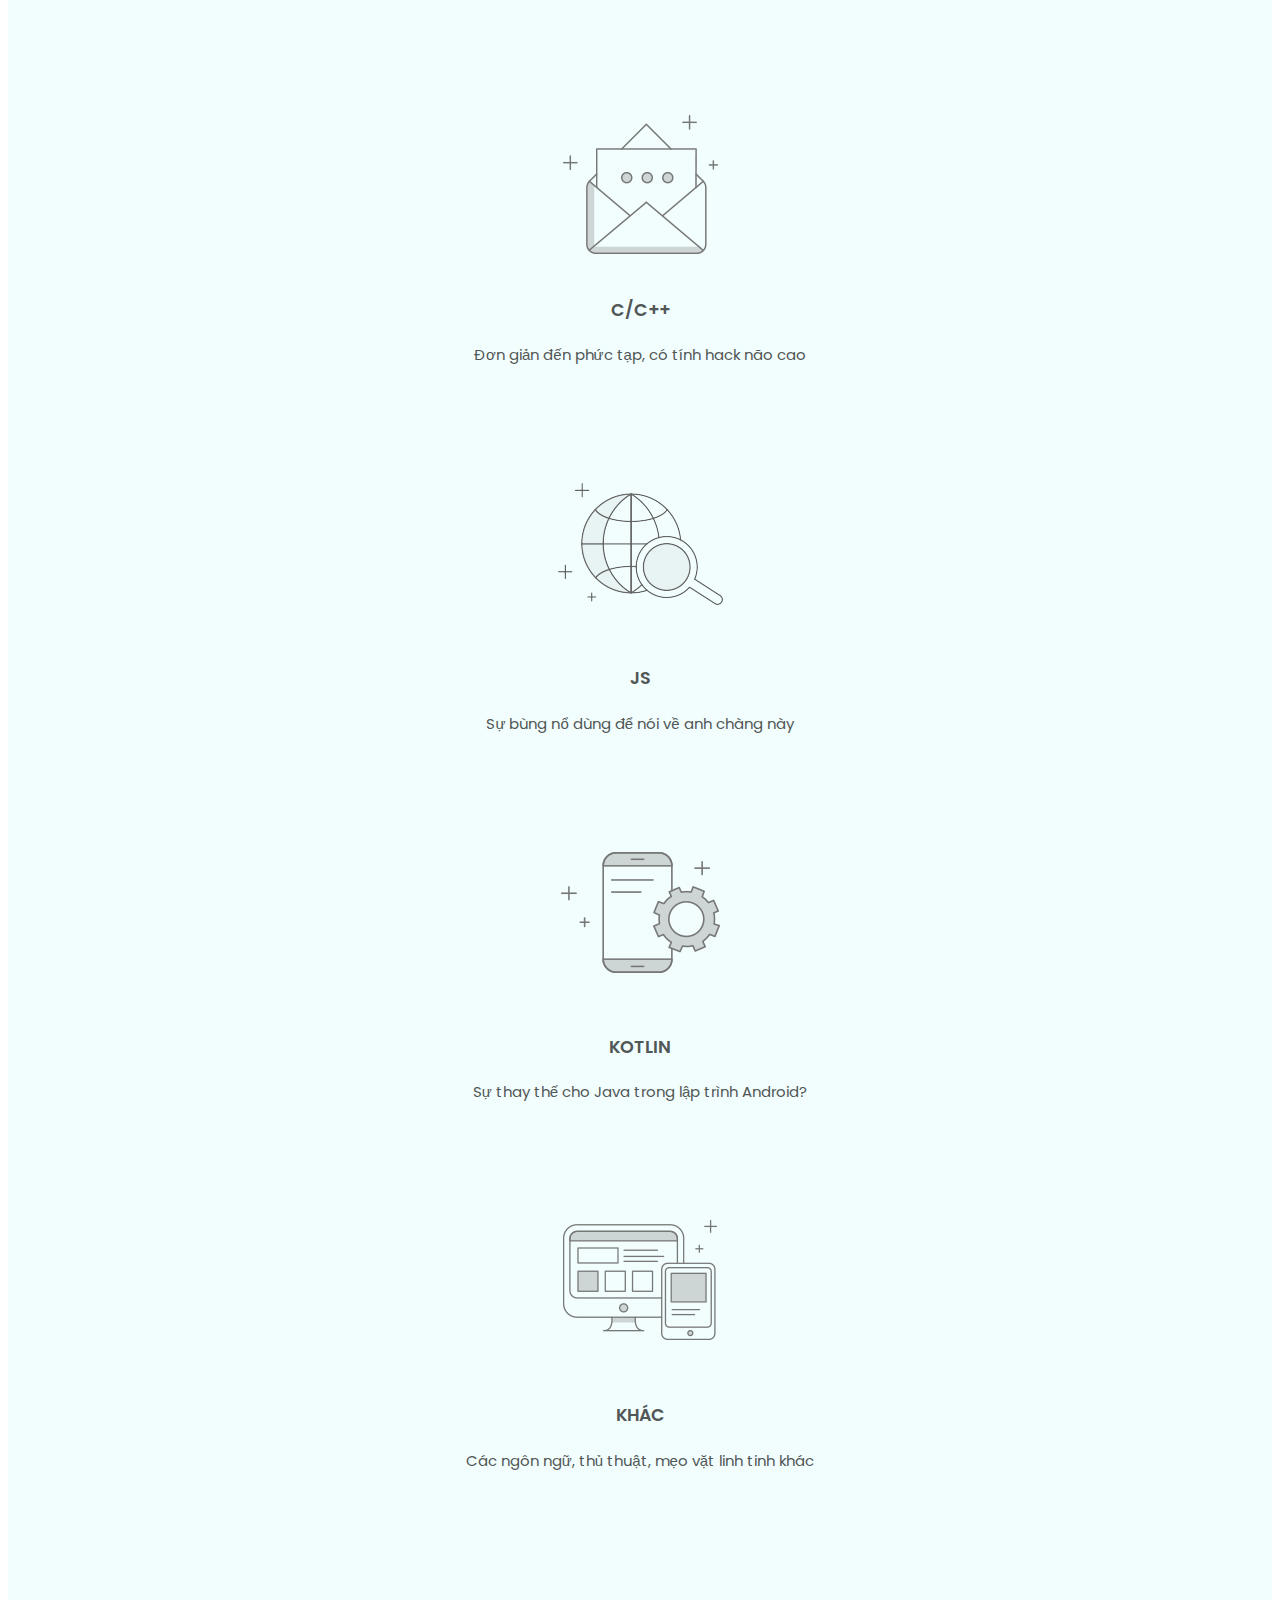
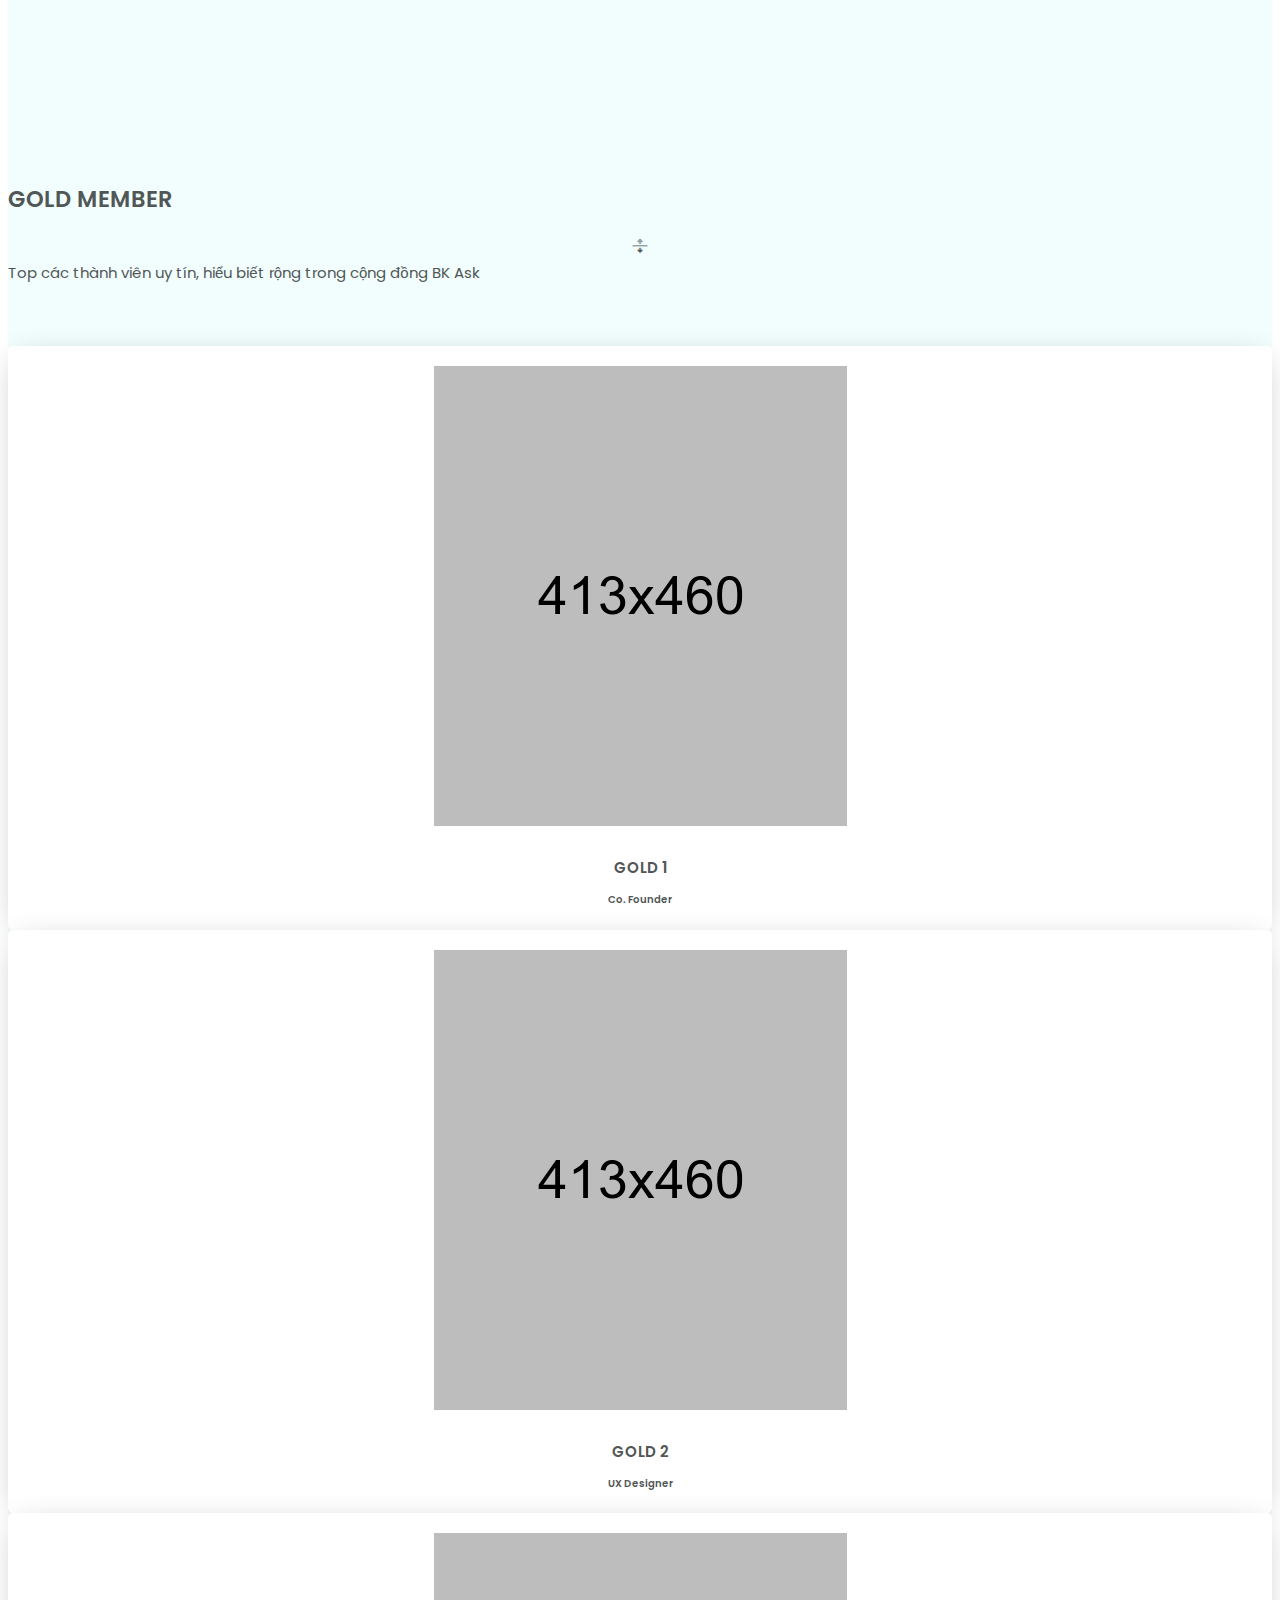
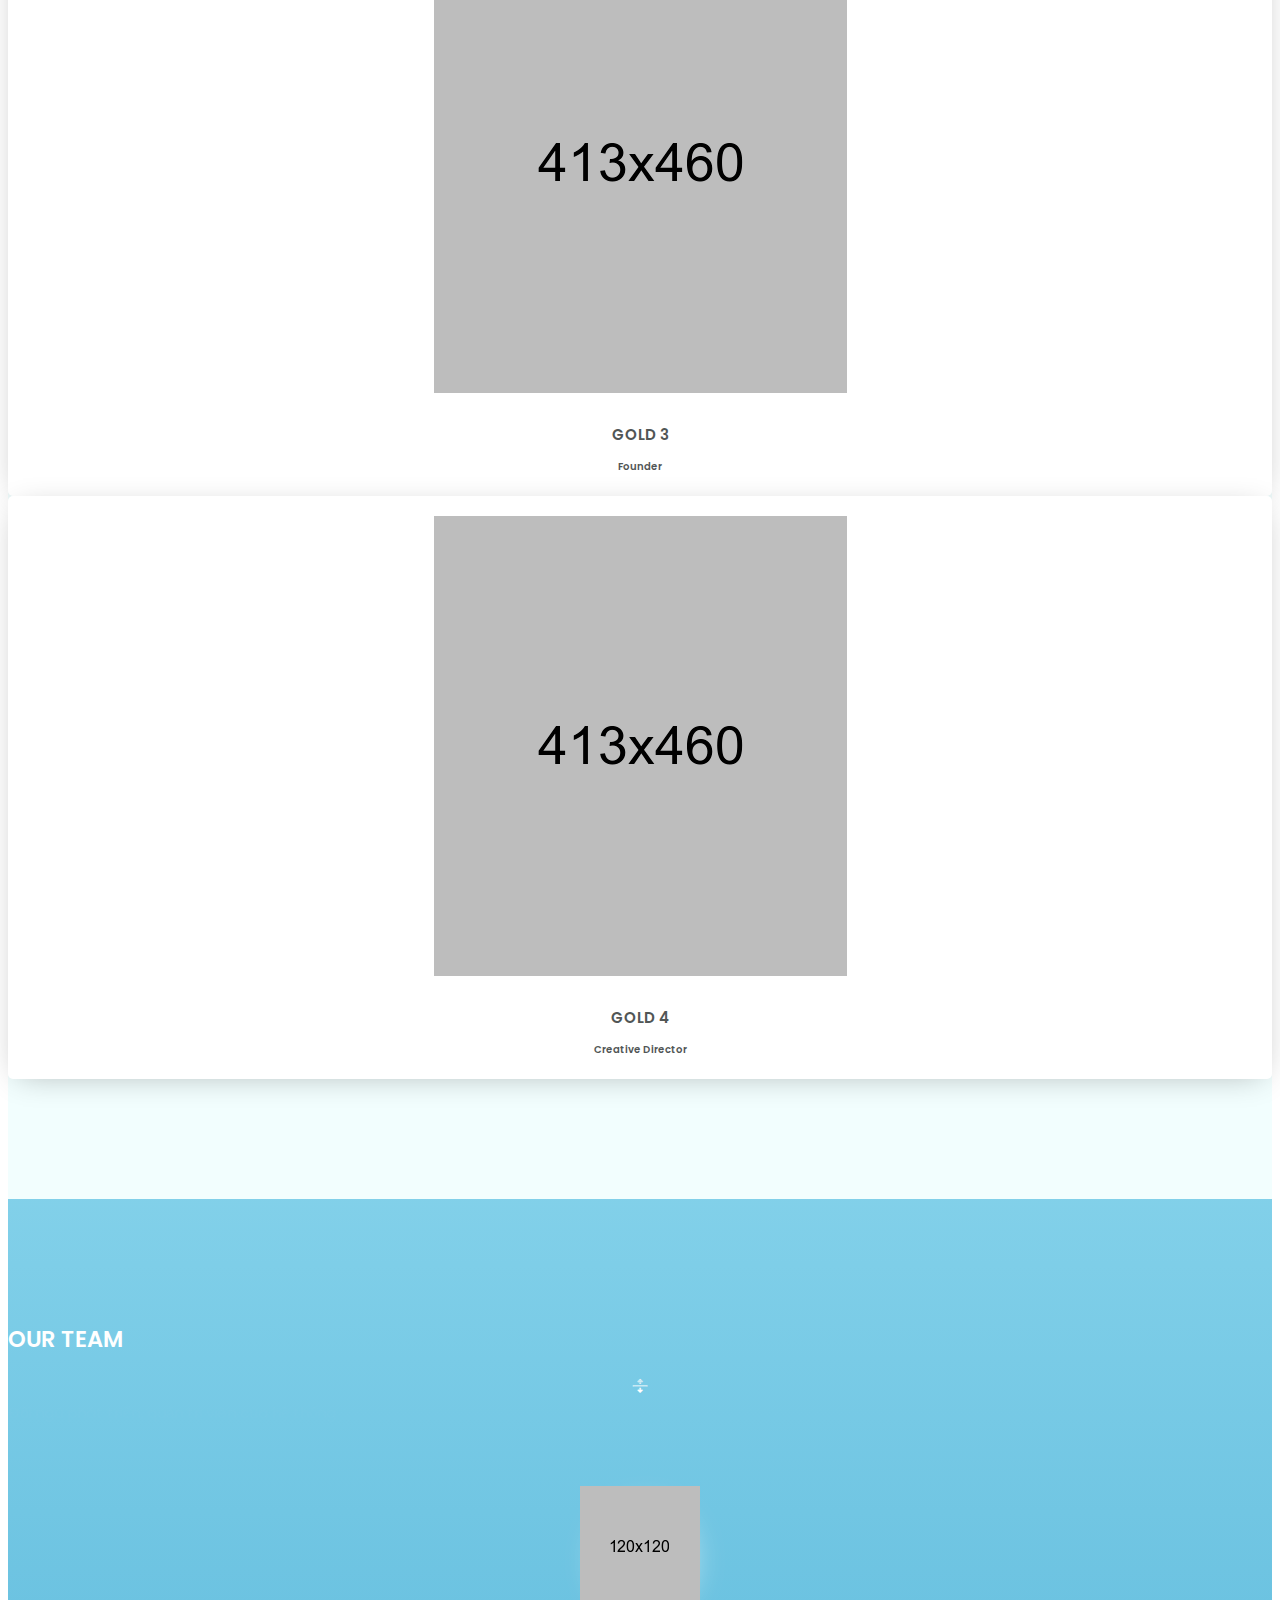
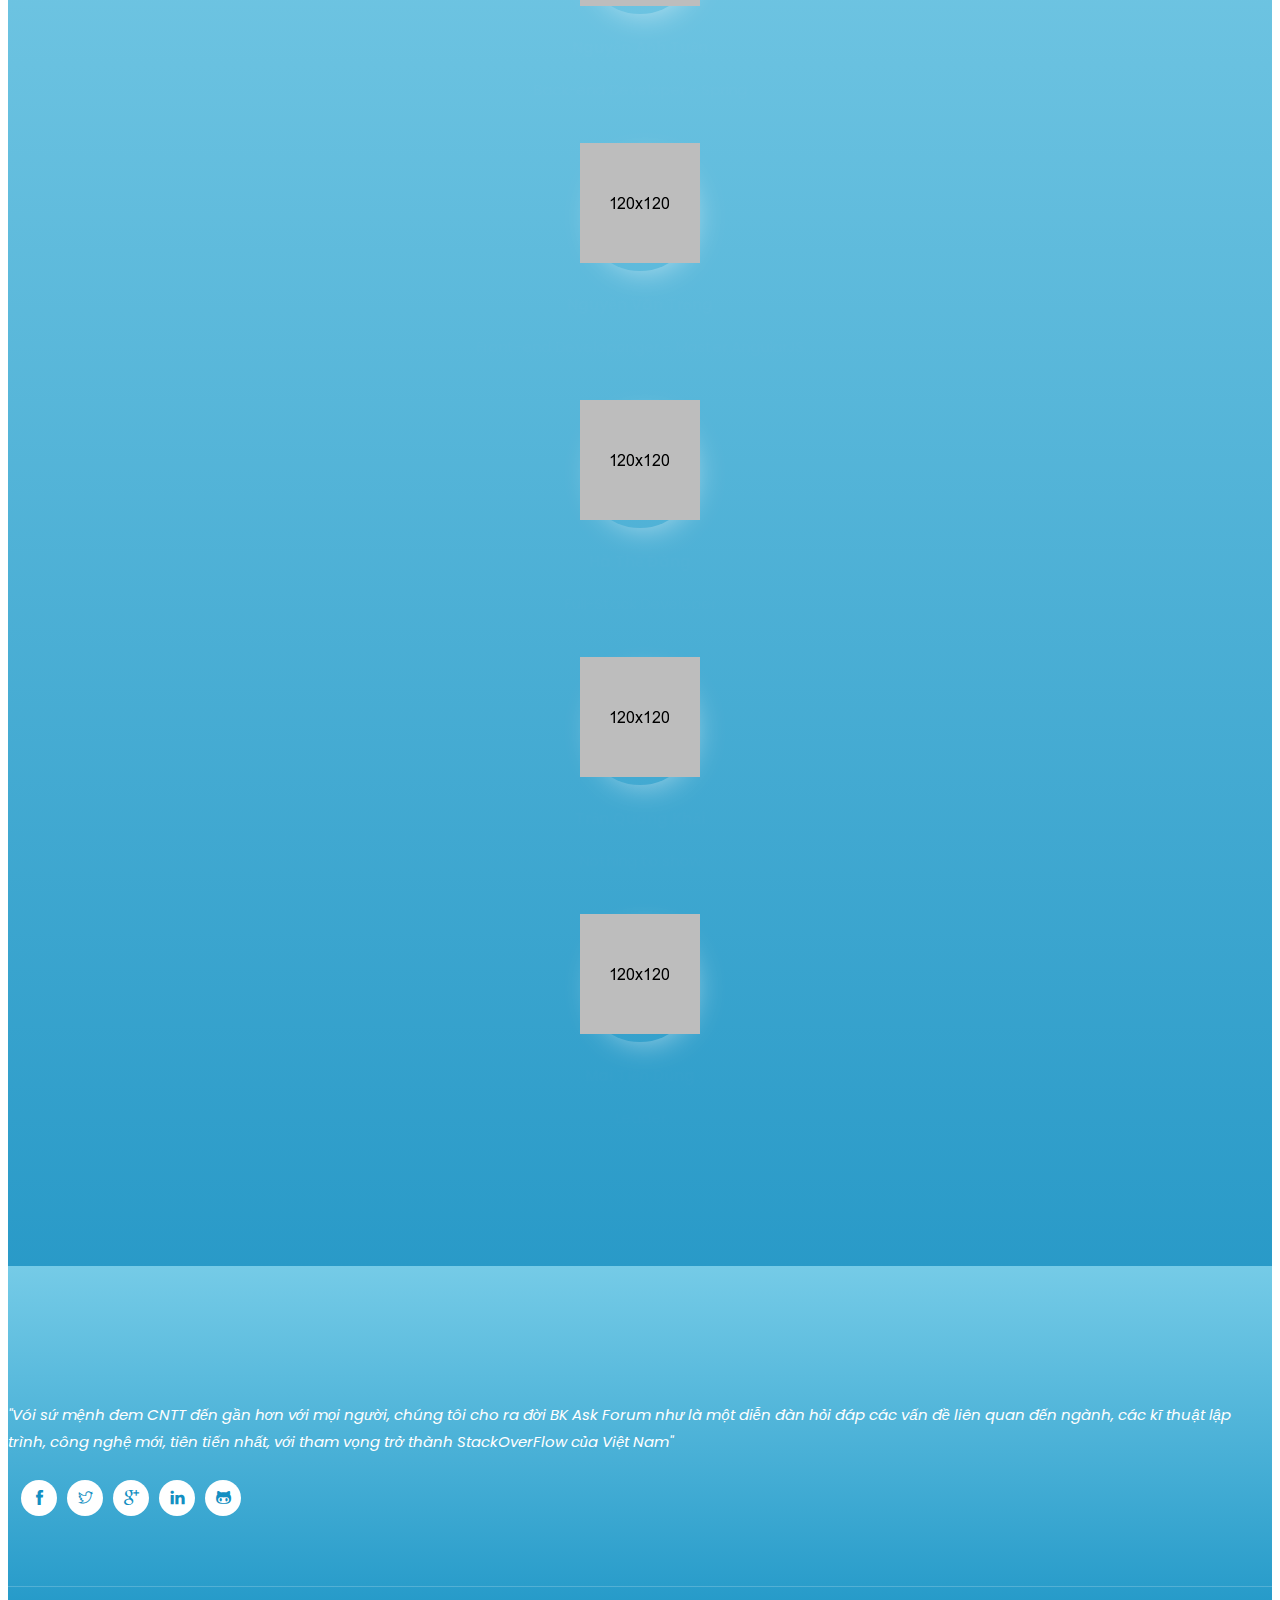
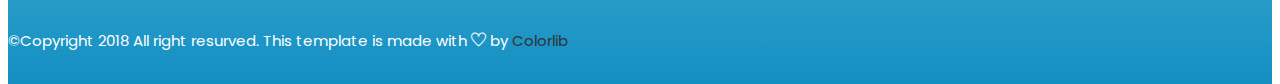
==== commit 87b31479: "Optimize" ====
--- a/home/index.html
+++ b/home/index.html
@@ -11,60 +11,39 @@
     <link rel="apple-touch-icon" href="images/apple-touch-icon.png">
     <link rel="shortcut icon" type="image/ico" href="images/favicon.ico" />
     <!-- Plugin-CSS -->
-    <link rel="stylesheet" href="css/bootstrap.min.css">
-    <!--<link rel="stylesheet" href="css/owl.carousel.min.css">-->
+    <link rel="stylesheet" href="https://stackpath.bootstrapcdn.com/bootstrap/4.1.0/css/bootstrap.min.css"
+          integrity="sha384-9gVQ4dYFwwWSjIDZnLEWnxCjeSWFphJiwGPXr1jddIhOegiu1FwO5qRGvFXOdJZ4"
+          crossorigin="anonymous">
     <link rel="stylesheet" href="css/themify-icons.css">
-    <!--<link rel="stylesheet" href="css/magnific-popup.css">-->
-    <!--<link rel="stylesheet" href="css/animate.css">-->
-    <!-- Main-Stylesheets -->
-    <!--<link rel="stylesheet" href="css/normalize.css">-->
-    <link rel="stylesheet" href="style.css">
-    <!--<link rel="stylesheet" href="css/responsive.css">-->
+    <link rel="stylesheet" href="css/style.css">
 
 </head>
 
-<body data-spy="scroll" data-target="#primary-menu">
-
-    <!-- Pre loader -->
-    <!--<div class="preloader">-->
-        <!--<div class="sk-folding-cube">-->
-            <!--<div class="sk-cube1 sk-cube"></div>-->
-            <!--<div class="sk-cube2 sk-cube"></div>-->
-            <!--<div class="sk-cube4 sk-cube"></div>-->
-            <!--<div class="sk-cube3 sk-cube"></div>-->
-        <!--</div>-->
-    <!--</div>-->
-
+<body data-spy="scroll" data-target="#primary-menu" data-offset="100">
     <!--Mainmenu-area-->
     <div class="mainmenu-area" data-spy="affix" data-offset-top="100">
         <div class="container">
-            <!--Logo-->
-            <div class="navbar-header">
-                <button type="button" class="navbar-toggle" data-toggle="collapse" data-target="#primary-menu">
-                    <span class="icon-bar"></span>
-                    <span class="icon-bar"></span>
-                    <span class="icon-bar"></span>
-                </button>
-                <a href="#" class="navbar-brand logo">
+            <nav class="navbar navbar-expand-md bg-dark navbar-dark fixed-top" id="primary-menu">
+                <a class="navbar-brand" href="#">
                     <h2>BK ASK FORUM</h2>
                 </a>
-            </div>
-            <!--Logo/-->
-
-
-            <nav class="collapse navbar-collapse" id="primary-menu">
-                <ul class="nav navbar-nav navbar-right">
-                    <li class="active"><a href="#home-page">Home</a></li>
-                    <li><a href="#question-page">Question</a></li>
-                    <li><a href="#category-page">Category</a></li>
-                    <li><a href="#goldmember-page">Gold Member</a></li>
-                    <li><a href="#team-page">Team</a></li>
-                </ul>
+                <button class="navbar-toggler" type="button" data-toggle="collapse" data-target="#collapsibleNavbar">
+                    <span class="navbar-toggler-icon"></span>
+                </button>
+                <div class="collapse navbar-collapse" id="collapsibleNavbar">
+                    <ul class="navbar-nav ml-auto">
+                        <li class="nav-item"><a class="nav-link" href="#home-page">Home</a></li>
+                        <li class="nav-item"><a class="nav-link" href="#question-page">Question</a></li>
+                        <li class="nav-item"><a class="nav-link" href="#category-page">Category</a></li>
+                        <li class="nav-item"><a class="nav-link" href="#goldmember-page">Gold Member</a></li>
+                        <li class="nav-item"><a class="nav-link" href="#team-page">Team</a></li>
+                    </ul>
+                </div>
             </nav>
+
         </div>
     </div>
     <!--Mainmenu-area/-->
-
 
 
     <!--Header-area-->
@@ -78,31 +57,10 @@
                     <p>Tham gia ngay vào hệ thống hỏi đáp lớn nhất Vịnh Bắc Bộ với hàng chục thành viên trải rộng trên tất các ngôn ngữ lập trình dù mới hay cũ, tù Pascal đến Java, C#, JS - Tất cả đều có thể được giải đáp tại BK Ask Forum </p>
                     <a href="#" class="button white">Login Now</a>
                 </div>
-                <!--&lt;!&ndash; Slider &ndash;&gt;-->
-                <!--<div class="hidden-xs hidden-sm col-md-5 text-right">-->
-                    <!--<div class="screen-box screen-slider">-->
-                        <!--<div class="item">-->
-                            <!--<img src="images/screen-1.jpg" alt="">-->
-                        <!--</div>-->
-                        <!--<div class="item">-->
-                            <!--<img src="images/screen-2.jpg" alt="">-->
-                        <!--</div>-->
-                        <!--<div class="item">-->
-                            <!--<img src="images/screen-3.jpg" alt="">-->
-                        <!--</div>-->
-                        <!--<div class="item">-->
-                            <!--<img src="images/screen-4.jpg" alt="">-->
-                        <!--</div>-->
-                        <!--<div class="item">-->
-                            <!--<img src="images/screen-5.jpg" alt="">-->
-                        <!--</div>-->
-                    <!--</div>-->
-                <!--</div>-->
             </div>
         </div>
     </header>
     <!--Header-area/-->
-
 
 
     <!--Question-area-->
@@ -224,63 +182,39 @@
             </div>
             <div class="row">
                 <div class="col-xs-12 col-sm-6 col-md-3">
-                    <div class="single-team">
-                        <div class="team-photo">
+                    <div class="gold-member">
+                        <div class="member-photo">
                             <img src="images/team-section-1.png" alt="">
                         </div>
                         <h4>GOLD 1</h4>
                         <h6>Co. Founder</h6>
-                        <ul class="social-menu">
-                            <li><a href="#"><i class="ti-facebook"></i></a></li>
-                            <li><a href="#"><i class="ti-twitter"></i></a></li>
-                            <li><a href="#"><i class="ti-linkedin"></i></a></li>
-                            <li><a href="#"><i class="ti-pinterest"></i></a></li>
-                        </ul>
-                    </div>
-                </div>
-                <div class="col-xs-12 col-sm-6 col-md-3">
-                    <div class="single-team">
-                        <div class="team-photo">
+                    </div>
+                </div>
+                <div class="col-xs-12 col-sm-6 col-md-3">
+                    <div class="gold-member">
+                        <div class="member-photo">
                             <img src="images/team-section-2.png" alt="">
                         </div>
                         <h4>GOLD 2</h4>
                         <h6>UX Designer</h6>
-                        <ul class="social-menu">
-                            <li><a href="#"><i class="ti-facebook"></i></a></li>
-                            <li><a href="#"><i class="ti-twitter"></i></a></li>
-                            <li><a href="#"><i class="ti-linkedin"></i></a></li>
-                            <li><a href="#"><i class="ti-pinterest"></i></a></li>
-                        </ul>
-                    </div>
-                </div>
-                <div class="col-xs-12 col-sm-6 col-md-3">
-                    <div class="single-team">
-                        <div class="team-photo">
+                    </div>
+                </div>
+                <div class="col-xs-12 col-sm-6 col-md-3">
+                    <div class="gold-member">
+                        <div class="member-photo">
                             <img src="images/team-section-3.png" alt="">
                         </div>
                         <h4>GOLD 3</h4>
                         <h6>Founder</h6>
-                        <ul class="social-menu">
-                            <li><a href="#"><i class="ti-facebook"></i></a></li>
-                            <li><a href="#"><i class="ti-twitter"></i></a></li>
-                            <li><a href="#"><i class="ti-linkedin"></i></a></li>
-                            <li><a href="#"><i class="ti-pinterest"></i></a></li>
-                        </ul>
-                    </div>
-                </div>
-                <div class="col-xs-12 col-sm-6 col-md-3">
-                    <div class="single-team">
-                        <div class="team-photo">
+                    </div>
+                </div>
+                <div class="col-xs-12 col-sm-6 col-md-3">
+                    <div class="gold-member">
+                        <div class="member-photo">
                             <img src="images/team-section-4.png" alt="">
                         </div>
                         <h4>GOLD 4</h4>
                         <h6>Creative Director</h6>
-                        <ul class="social-menu">
-                            <li><a href="#"><i class="ti-facebook"></i></a></li>
-                            <li><a href="#"><i class="ti-twitter"></i></a></li>
-                            <li><a href="#"><i class="ti-linkedin"></i></a></li>
-                            <li><a href="#"><i class="ti-pinterest"></i></a></li>
-                        </ul>
                     </div>
                 </div>
             </div>
@@ -288,9 +222,7 @@
     </section>
 
 
-
-
-    <section class="testimonial-area section-padding gray-bg overlay" id="team-page">
+    <section class="team-area section-padding gray-bg overlay" id="team-page">
         <div class="container">
             <div class="row">
                 <div class="col-xs-12 col-sm-6 col-sm-offset-3 text-center">
@@ -301,48 +233,51 @@
                 </div>
             </div>
             <div class="row">
-                <div class="col-xs-12 col-sm-10 col-sm-offset-1 col-md-8 col-md-offset-2">
-                    <div class="testimonials">
-                        <div class="testimonial">
-                            <div class="testimonial-photo">
-                                <img src="images/avatar-small-1.png" alt="">
-                            </div>
-                            <h3>Nguyễn Anh Tuấn</h3>
-                            <p>Web Developer - Spring</p>
-                            <p>Thành phần cân team, đảm bảo server luôn phục vụ tốt đến tất cả các anh em thành viên</p>
-                        </div>
-                        <div class="testimonial">
-                            <div class="testimonial-photo">
-                                <img src="images/avatar-small-2.png" alt="">
-                            </div>
-                            <h3>Nguyễn Văn Trọng</h3>
-                            <p>Web Developer - Master AngularJS</p>
-                            <p>Cũng tương tự như Tuấn, Trọng tham gia nhóm với tinh thần cân team là chính</p>
-                        </div>
-                        <div class="testimonial">
-                            <div class="testimonial-photo">
-                                <img src="images/avatar-small-3.png" alt="">
-                            </div>
-                            <h3>Mai Tiến Dũng</h3>
-                            <p>Leader - Designer</p>
-                            <p>Leader của team - Kêu gọi đầu tư cho đội ngũ phát triển</p>
-                        </div>
-                        <div class="testimonial">
-                            <div class="testimonial-photo">
-                                <img src="images/avatar-small-4.png" alt="">
-                            </div>
-                            <h3>Hà Thế Đăng</h3>
-                            <p>Web Developer - Junior</p>
-                            <p>Thành viên thứ 4 của team - Và Arsenal cũng là đội bóng ưa thích của anh</p>
-                        </div>
-                        <div class="testimonial">
-                            <div class="testimonial-photo">
-                                <img src="images/avatar-small-5.png" alt="">
-                            </div>
-                            <h3>Trần Quang Khải</h3>
-                            <p>Web Developer</p>
-                            <p>Thành viên giấu mặt</p>
-                        </div>
+                <div class="col-xs-12 col-sm-6 col-md-3">
+                    <div class="team">
+                        <div class="team-photo">
+                            <img src="images/avatar-small-1.png" alt="">
+                        </div>
+                        <h4>Nguyễn Anh Tuấn</h4>
+                        <p>Back-end Developer - Spring</p>
+                    </div>
+                </div>
+                <div class="col-xs-12 col-sm-6 col-md-3">
+                    <div class="team">
+                        <div class="team-photo">
+                            <img src="images/avatar-small-1.png" alt="">
+                        </div>
+                        <h4>Nguyễn Văn Trọng</h4>
+                        <p>Front-end Developọnger - Master AngularJS</p>
+                    </div>
+                </div>
+                <div class="col-xs-12 col-sm-6 col-md-3">
+                    <div class="team">
+                        <div class="team-photo">
+                            <img src="images/avatar-small-1.png" alt="">
+                        </div>
+                        <h4>Hà Thế Đăng</h4>
+                        <p>Full-Stack Developer</p>
+                    </div>
+                </div>
+                <div class="col-xs-12 col-sm-6 col-md-3">
+                    <div class="team">
+                        <div class="team-photo">
+                            <img src="images/avatar-small-1.png" alt="">
+                        </div>
+                        <h4>Trần Quang Khải</h4>
+                        <p>Nothing to show</p>
+                    </div>
+                </div>
+            </div>
+            <div class="row">
+                <div class="col-xs-12 col-sm-12 col-md-12">
+                    <div class="team">
+                        <div class="team-photo">
+                            <img src="images/avatar-small-1.png" alt="">
+                        </div>
+                        <h4>Mai Tiến Dũng</h4>
+                        <p>Leader</p>
                     </div>
                 </div>
             </div>
@@ -354,7 +289,13 @@
         <div class="footer-middle">
             <div class="container">
                 <div class="row">
-                    <div class="col-xs-12 col-sm-6 pull-right">
+                    <div class="col-xs-12 col-sm-6">
+                        <p style="font-style: italic">"Vói sứ mệnh đem CNTT đến gần hơn với mọi người, chúng tôi cho ra đời BK Ask Forum như là một diễn đàn hỏi
+                            đáp các vấn đề liên quan đến ngành, các kĩ thuật lập trình, công nghệ mới, tiên tiến nhất, với tham vọng
+                            trở thành StackOverFlow của Việt Nam"</p>
+                    </div>
+
+                    <div class="col-xs-12 col-sm-6 ">
                         <ul class="social-menu text-right x-left">
                             <li><a href="#"><i class="ti-facebook"></i></a></li>
                             <li><a href="#"><i class="ti-twitter"></i></a></li>
@@ -363,11 +304,7 @@
                             <li><a href="#"><i class="ti-github"></i></a></li>
                         </ul>
                     </div>
-                    <div class="col-xs-12 col-sm-6">
-                        <p>Vói sứ mệnh đem CNTT đến gần hơn với mọi người, BK Ask Forum ra đời như là một diễn đàn hỏi
-                        đáp các vấn đề liên quan đến ngành, các kĩ thuật lập trình, công nghệ mới, tiên tiến nhất, với tham vọng
-                        trở thành StackOverFlow của Việt Nam</p>
-                    </div>
+
                 </div>
             </div>
         </div>
@@ -383,21 +320,16 @@
     </footer>
 
 
-
-
-
-    <!--Vendor-JS-->
-    <script src="js/vendor/jquery-1.12.4.min.js"></script>
-    <script src="js/vendor/bootstrap.min.js"></script>
-    <!--Plugin-JS-->
-    <!--<script src="js/owl.carousel.min.js"></script>-->
-    <!--<script src="js/contact-form.js"></script>-->
-    <!--<script src="js/jquery.parallax-1.1.3.js"></script>-->
-    <!--<script src="js/scrollUp.min.js"></script>-->
-    <!--<script src="js/magnific-popup.min.js"></script>-->
-    <!--<script src="js/wow.min.js"></script>-->
-    <!--Main-active-JS-->
-    <!--<script src="js/main.js"></script>-->
+    <script src="https://code.jquery.com/jquery-3.3.1.slim.min.js"
+            integrity="sha384-q8i/X+965DzO0rT7abK41JStQIAqVgRVzpbzo5smXKp4YfRvH+8abtTE1Pi6jizo"
+            crossorigin="anonymous"></script>
+    <script src="https://cdnjs.cloudflare.com/ajax/libs/popper.js/1.14.0/umd/popper.min.js"
+            integrity="sha384-cs/chFZiN24E4KMATLdqdvsezGxaGsi4hLGOzlXwp5UZB1LY//20VyM2taTB4QvJ"
+            crossorigin="anonymous"></script>
+    <script src="https://stackpath.bootstrapcdn.com/bootstrap/4.1.0/js/bootstrap.min.js"
+            integrity="sha384-uefMccjFJAIv6A+rW+L4AHf99KvxDjWSu1z9VI8SKNVmz4sk7buKt/6v9KI65qnm"
+            crossorigin="anonymous"></script>
+
 </body>
 
 </html>
--- a/home/css/style.css
+++ b/home/css/style.css
@@ -0,0 +1,423 @@
+/*-----------------
+  Google font
+------------------*/
+
+@import url('https://fonts.googleapis.com/css?family=Poppins:300,400,500,600,700');
+
+/*-------------------
+  Theme Default CSS
+--------------------*/
+
+a {
+    text-decoration: none;
+    outline: none;
+    -webkit-transition: 0.4s;
+    transition: 0.4s;
+    color: #333333;
+}
+
+input:focus,
+button:focus,
+a:focus,
+a:hover {
+    text-decoration: none;
+    outline: none;
+    color: #000000;
+}
+
+img {
+    max-width: 100%;
+    height: auto;
+}
+
+h1, h2, h3, h4, h5, h6 {
+    margin: 0 0 10px;
+    font-weight: 600;
+}
+
+html, body {
+    height: 100%
+}
+
+body {
+    font-family: 'Poppins', sans-serif;
+    font-weight: 400;
+    font-size: 15px;
+    line-height: 1.8;
+    color: #515656;
+}
+
+
+/* Remove Chrome Input Field's Unwanted Yellow Background Color */
+
+input:-webkit-autofill,
+input:-webkit-autofill:hover,
+input:-webkit-autofill:focus {
+    -webkit-box-shadow: 0 0 0px 1000px white inset !important;
+}
+
+/**
+*Helper-Classes
+**/
+
+.full-height {
+    width: 100%;
+    height: 100vh;
+}
+
+.relative {
+    position: relative;
+}
+
+.fixed, .absolute {
+    position: absolute;
+    left: 0;
+    top: 0;
+    width: 100%;
+    height: 100%;
+}
+
+.fixed {
+    position: fixed;
+}
+
+.text-center {
+    margin: auto;
+}
+
+.v-center {
+    display: -webkit-box;
+    display: -ms-flexbox;
+    display: flex;
+    -webkit-box-align: center;
+    -ms-flex-align: center;
+    align-items: center;
+    -ms-flex-line-pack: center;
+    align-content: center;
+    -ms-flex-wrap: wrap;
+    flex-wrap: wrap
+}
+
+.section-padding {
+    padding: 120px 0;
+}
+
+.social-menu {
+    list-style: none;
+    margin: 0;
+    padding: 10px;
+}
+
+.social-menu li {
+    display: inline-block;
+    margin: 0 3px;
+}
+
+.social-menu li a {
+    display: block;
+    width: 36px;
+    height: 36px;
+    text-align: center;
+    line-height: 2.5em;
+    background-color: #ffffff;
+    color: #138fc2;
+    border-radius: 100px;
+    -webkit-box-shadow: 0 0 0 0 rgba(0, 0, 0, 0.1);
+    box-shadow: 0 0 0 0 rgba(0, 0, 0, 0.1);
+    font-size: 15px;
+}
+
+.social-menu li a:hover {
+    background-color: #138fc2;
+    color: #ffffff;
+    -webkit-box-shadow: 3px 3px 5px 0 rgba(0, 0, 0, 0.1);
+    box-shadow: 3px 3px 5px 0 rgba(0, 0, 0, 0.1);
+}
+
+/**
+*Default Background Class
+**/
+
+.overlay:before,
+.sky-bg {
+    background: #75cbe7;
+    background: -webkit-gradient(linear, left top, left bottom, from(#75cbe7), to(#138fc2));
+    background: linear-gradient(to bottom, #75cbe7 0%, #138fc2 100%);
+    filter: progid:DXImageTransform.Microsoft.gradient( startColorstr='#75cbe7', endColorstr='#138fc2', GradientType=0);
+    color: #ffffff;
+}
+
+.gray-bg {
+    background-color: #f2fefe;
+}
+
+/**
+*Default Button
+**/
+
+.button {
+    display: inline-block;
+    padding: 8px 30px;
+    border-radius: 50px;
+    color: #ffffff;
+    background-color: #2f60c3;
+    -webkit-transition: 0.3s;
+    transition: 0.3s;
+    border: none;
+    -webkit-box-shadow: 2px 5px 20px -5px rgba(0, 0, 0, 0.1);
+    box-shadow: 2px 5px 20px -5px rgba(0, 0, 0, 0.1);
+}
+
+.button.white,
+.button:hover {
+    background-color: #ffffff;
+    color: #138fc2;
+}
+
+.button.white:hover {
+    background-color: #2f60c3;
+    color: #ffffff;
+}
+
+.button i {
+    margin-left: 5px;
+}
+
+/**
+*Page title
+**/
+
+.page-title {
+    margin-bottom: 60px;
+}
+
+.page-title h2 {
+    text-transform: uppercase;
+    position: relative;
+    margin-bottom: 20px;
+    padding-bottom: 20px;
+}
+
+.page-title h2:after {
+    content: "\e675";
+    font-family: 'themify';
+    position: absolute;
+    left: 50%;
+    -webkit-transform: translateX(-50%);
+    transform: translateX(-50%);
+    bottom: -10px;
+    width: 15px;
+    height: 15px;
+    font-size: 14px;
+}
+
+/**
+*Box-style
+**/
+
+.box {
+    padding: 50px 30px;
+    text-align: center;
+    -webkit-box-shadow: 0 0 0 0 #ffffff;
+    box-shadow: 0 0 0 0 #ffffff;
+    -webkit-transition: 0.3s;
+    transition: 0.3s;
+    border-radius: 5px;
+    -webkit-transform: translateY(0);
+    transform: translateY(0)
+}
+
+.box:hover {
+    -webkit-box-shadow: 0 10px 30px -5px rgba(0, 0, 0, 0.1);
+    box-shadow: 0 10px 30px -5px rgba(0, 0, 0, 0.1);
+    background-color: #ffffff;
+    -webkit-transform: translateY(-5px);
+    transform: translateY(-5px)
+}
+
+.box h4 {
+    text-transform: uppercase;
+}
+
+.box .box-icon {
+    height: 160px;
+    margin-bottom: 20px;
+}
+
+.box .box-icon img {
+    -webkit-filter: grayscale(100%);
+    filter: grayscale(100%);
+    -webkit-transition: 0.3s;
+    transition: 0.3s;
+}
+
+.box:hover .box-icon img {
+    -webkit-filter: grayscale(0);
+    filter: grayscale(0)
+}
+
+/**
+*Mainmenu-area
+**/
+
+.mainmenu-area {
+    position: fixed;
+    left: 0;
+    top: 0;
+    width: 100%;
+    z-index: 9999999;
+    -webkit-transition: 0.3s;
+    transition: 0.3s;
+}
+
+.overlay,
+.overlay a,
+.mainmenu-area a {
+    color: #ffffff;
+}
+
+#collapsibleNavbar {
+    font-size: 18px;
+}
+
+
+/**
+*Header-area
+**/
+
+.anlge-bg {
+    background: url('../images/angle-bg.png') no-repeat scroll center bottom -120px / 100% auto;
+}
+
+.overlay {
+    position: relative;
+}
+
+.overlay:before {
+    content: "";
+    position: absolute;
+    left: 0;
+    top: 0;
+    width: 100%;
+    height: 100%;
+    opacity: 0.8
+}
+
+.header-text h2 {
+    margin-bottom: 20px;
+    font-size: 40px;
+}
+
+.header-text .button {
+    margin-top: 30px;
+}
+
+
+/***
+*Team-Section
+***/
+
+.gold-member {
+    background-color: #ffffff;
+    border-radius: 5px;
+    overflow: hidden;
+    color: #515656;
+    text-align: center;
+    position: relative;
+    -webkit-box-shadow: 0 5px 30px -10px rgba(0, 0, 0, 0.3);
+    box-shadow: 0 5px 30px -10px rgba(0, 0, 0, 0.3);
+    -webkit-transform: translateY(0);
+    transform: translateY(0);
+    -webkit-transition: 0.3s;
+    transition: 0.3s
+}
+
+.gold-member:hover {
+    -webkit-transform: translateY(-5px);
+    transform: translateY(-5px)
+}
+
+.gold-member .member-photo {
+    margin-bottom: 20px;
+    padding-top: 20px;
+    overflow: hidden;
+}
+
+.gold-member .member-photo img {
+    -webkit-transform: scale(1);
+    transform: scale(1);
+    -webkit-transition: 0.3s;
+    transition: 0.3s;
+}
+
+.gold-member:hover .member-photo img {
+    -webkit-transform: scale(1.1);
+    transform: scale(1.1)
+}
+
+.gold-member h4 {
+    text-transform: uppercase;
+}
+
+.gold-member h6 {
+    margin-bottom: 20px;
+}
+
+
+/***
+*Team-Page
+***/
+
+.team-area {
+    position: relative;
+    color: #ffffff;
+}
+
+.team-area:before {
+    opacity: 0.9
+}
+
+.team {
+    text-align: center;
+    margin-top: 40px;
+}
+
+.team .team-photo {
+    margin-bottom: 20px;
+    display: inline-block;
+    border-radius: 50%;
+    -webkit-box-shadow: 5px 10px 30px -10px rgba(255, 255, 255, 0.5);
+    box-shadow: 5px 10px 30px -10px rgba(255, 255, 255, 0.5);
+    position: relative;
+}
+
+.team .team-photo:after {
+    content: "";
+    position: absolute;
+    left: 50%;
+    top: 100%;
+    -webkit-transform: translateX(-50%);
+    transform: translateX(-50%);
+    width: 20px;
+    height: 20px;
+}
+
+
+/***
+*Footer-area
+***/
+
+.footer-area {
+    padding-top: 120px;
+    z-index: 1;
+}
+
+.footer-middle {
+    margin-bottom: 60px;
+}
+
+.footer-bottom {
+    border-top: 1px solid rgba(255, 255, 255, 0.2);
+    padding-top: 25px;
+    padding-bottom: 15px;
+}